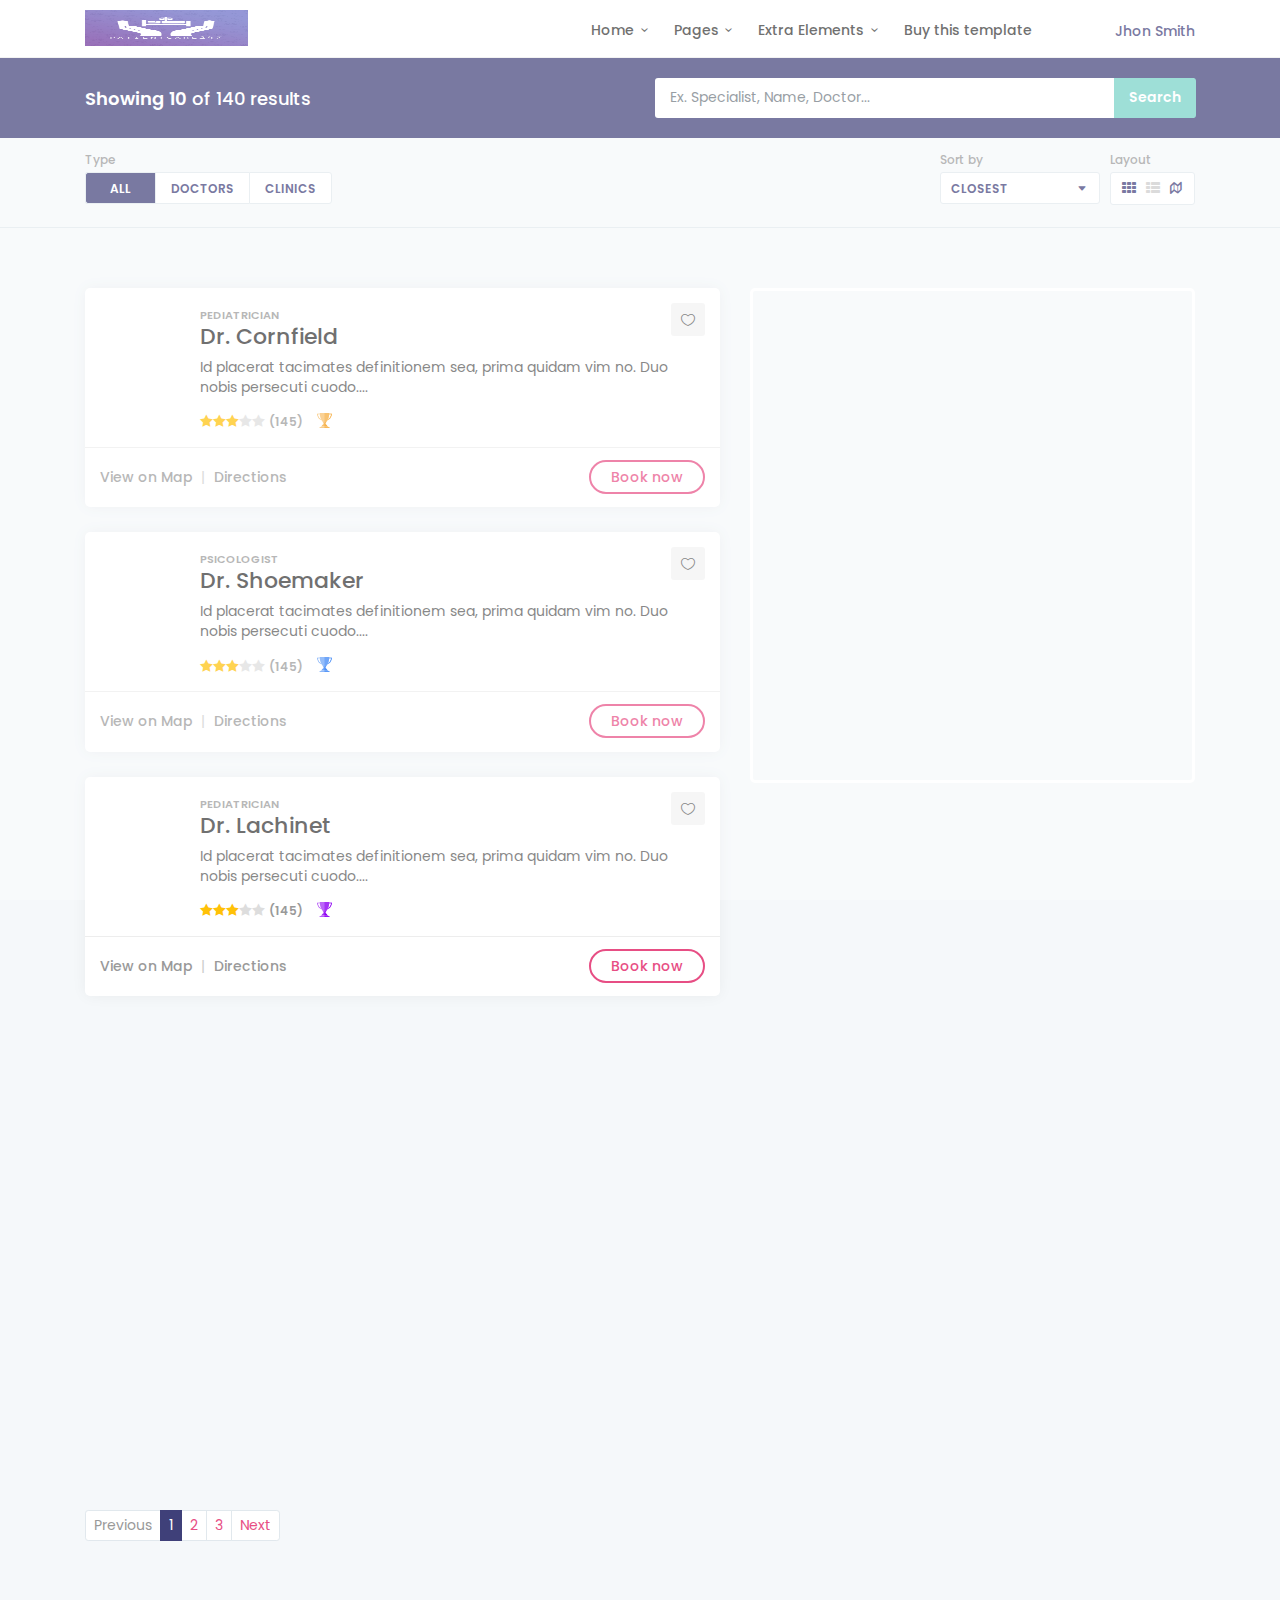
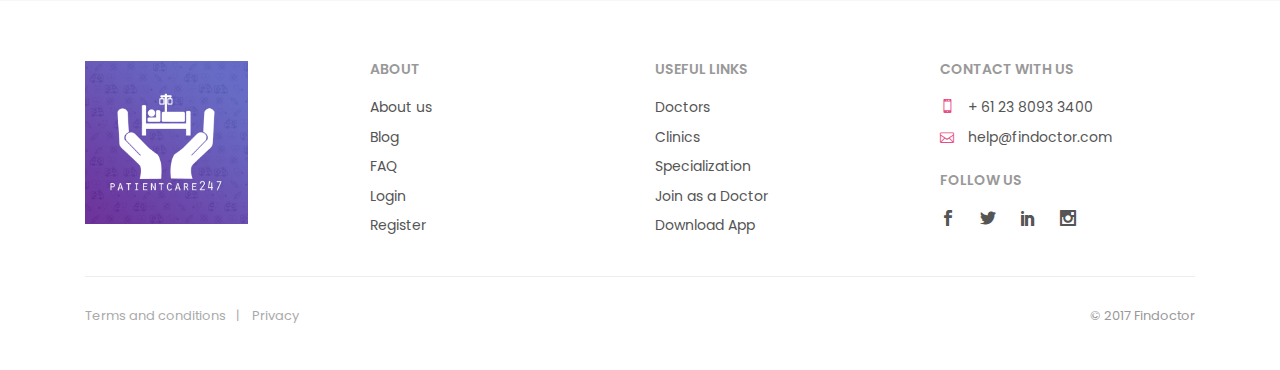
==== list.html @ a107e6d6 "init" ====
<!DOCTYPE html>
<html lang="en">

<head>
	<meta charset="utf-8">
	<meta http-equiv="X-UA-Compatible" content="IE=edge">
	<meta name="viewport" content="width=device-width, initial-scale=1, shrink-to-fit=no">
	<meta name="description" content="Find easily a doctor and book online an appointment">
	<meta name="author" content="Ansonika">
	<title>FINDOCTOR - Find easily a doctor and book online an appointment</title>

	<!-- Favicons-->
	<link rel="shortcut icon" href="img/favicon.ico" type="image/x-icon">
	<link rel="apple-touch-icon" type="image/x-icon" href="img/apple-touch-icon-57x57-precomposed.png">
	<link rel="apple-touch-icon" type="image/x-icon" sizes="72x72" href="img/apple-touch-icon-72x72-precomposed.png">
	<link rel="apple-touch-icon" type="image/x-icon" sizes="114x114" href="img/apple-touch-icon-114x114-precomposed.png">
	<link rel="apple-touch-icon" type="image/x-icon" sizes="144x144" href="img/apple-touch-icon-144x144-precomposed.png">

	<!-- BASE CSS -->
	<link href="css/bootstrap.min.css" rel="stylesheet">
	<link href="css/style.css" rel="stylesheet">
	<link href="css/menu.css" rel="stylesheet">
	<link href="css/vendors.css" rel="stylesheet">
	<link href="css/icon_fonts/css/all_icons_min.css" rel="stylesheet">
   
    <!-- SPECIFIC CSS -->
    <link href="css/date_picker.css" rel="stylesheet">
    
	<!-- YOUR CUSTOM CSS -->
	<link href="css/custom.css" rel="stylesheet">

</head>

<body>

	<div class="layer"></div>
	<!-- Mobile menu overlay mask -->

	<div id="preloader">
		<div data-loader="circle-side"></div>
	</div>
	<!-- End Preload -->
    
	<header class="static">
		<div class="container">
			<div class="row">
				<div class="col-lg-3 col-6">
					<div id="logo">
						<a href="index.html" title="Findoctor"><img src="img/logo.png" data-retina="true" alt="" width="163" height="36"></a>
					</div>
				</div>
				<nav class="col-lg-9 col-6">
					<a class="cmn-toggle-switch cmn-toggle-switch__htx open_close" href="#0"><span>Menu mobile</span></a>
					<ul id="top_access">
						<li id="user">
							<a href="#0">
								<figure><img src="http://via.placeholder.com/150x150.jpg" alt=""></figure>
								Jhon Smith
							</a>
						</li>
					</ul>
					<div class="main-menu">
						<ul>
							<li class="submenu">
								<a href="#0" class="show-submenu">Home<i class="icon-down-open-mini"></i></a>
								<ul>
									<li><a href="index.html">Home Default</a></li>
									<li><a href="index-2.html">Home Version 2</a></li>
									<li><a href="index-3.html">Home Version 3</a></li>
									<li><a href="index-4.html">Home Version 4</a></li>
                                    <li><a href="index-6.html">Revolution Slider</a></li>
									<li><a href="index-5.html">With Cookie Bar (EU law)</a></li>
								</ul>
							</li>
							<li class="submenu">
								<a href="#0" class="show-submenu">Pages<i class="icon-down-open-mini"></i></a>
								<ul>
									<li><a href="list.html">List page</a></li>
									<li><a href="grid-list.html">List grid page</a></li>
									<li><a href="list-map.html">List map page</a></li>
									<li><a href="detail-page.html">Detail page</a></li>
									<li><a href="detail-page-2.html">Detail page 2</a></li>
                                    <li><a href="detail-page-3.html">Detail page 3</a></li>
									<li><a href="blog-1.html">Blog</a></li>
									<li><a href="badges.html">Badges</a></li>
									<li><a href="login.html">Login</a></li>
									<li><a href="login-2.html">Login 2</a></li>
									<li><a href="register-doctor.html">Register Doctor</a></li>
									<li><a href="register.html">Register</a></li>
									<li><a href="contacts.html">Contacts</a></li>
								</ul>
							</li>
							<li class="submenu">
								<a href="#0" class="show-submenu">Extra Elements<i class="icon-down-open-mini"></i></a>
								<ul>
                                	<li><a href="detail-page-working-booking.html">Detail working booking</a></li>
                                    <li><a href="booking-page.html">Booking page</a></li>
                                    <li><a href="confirm.html">Confirm page</a></li>
                                	<li><a href="faq.html">Faq page</a></li>
                                    <li><a href="coming_soon/index.html">Coming soon</a></li>
                                     <li><a href="pricing-tables.html">Responsive pricing tables</a></li>
                                     <li><a href="pricing-tables-2.html">Responsive pricing tables 2</a></li>
                                     <li><a href="register-doctor-working.html">Working doctor register</a></li>
									<li><a href="icon-pack-1.html">Icon pack 1</a></li>
									<li><a href="icon-pack-2.html">Icon pack 2</a></li>
									<li><a href="icon-pack-3.html">Icon pack 3</a></li>
									<li><a href="404.html">404 page</a></li>
								</ul>
							</li>
							<li><a href="#0">Buy this template</a></li>
						</ul>
					</div>
					<!-- /main-menu -->
				</nav>
			</div>
		</div>
		<!-- container -->
	</header>
	<!-- /Header -->
	
	<main>
		<div id="results">
			<div class="container">
				<div class="row">
					<div class="col-md-6">
						<h4><strong>Showing 10</strong> of 140 results</h4>
					</div>
					<div class="col-md-6">
						<div class="search_bar_list">
							<input type="text" class="form-control" placeholder="Ex. Specialist, Name, Doctor...">
							<input type="submit" value="Search">
						</div>
					</div>
				</div>
				<!-- /row -->
			</div>
			<!-- /container -->
		</div>
		<!-- /results -->

		<div class="filters_listing">
			<div class="container">
				<ul class="clearfix">
					<li>
						<h6>Type</h6>
						<div class="switch-field">
							<input type="radio" id="all" name="type_patient" value="all" checked>
							<label for="all">All</label>
							<input type="radio" id="doctors" name="type_patient" value="doctors">
							<label for="doctors">Doctors</label>
							<input type="radio" id="clinics" name="type_patient" value="clinics">
							<label for="clinics">Clinics</label>
						</div>
					</li>
					<li>
						<h6>Layout</h6>
						<div class="layout_view">
							<a href="grid-list.html"><i class="icon-th"></i></a>
							<a href="#0" class="active"><i class="icon-th-list"></i></a>
							<a href="list-map.html"><i class="icon-map-1"></i></a>
						</div>
					</li>
					<li>
						<h6>Sort by</h6>
						<select name="orderby" class="selectbox">
						<option value="Closest">Closest</option>
						<option value="Best rated">Best rated</option>
						<option value="Men">Men</option>
						<option value="Women">Women</option>
						</select>
					</li>
				</ul>
			</div>
			<!-- /container -->
		</div>
		<!-- /filters -->
		
		<div class="container margin_60_35">
			<div class="row">
				<div class="col-lg-7">

					<div class="strip_list wow fadeIn">
						<a href="#0" class="wish_bt"></a>
						<figure>
							<a href="detail-page.html"><img src="http://via.placeholder.com/565x565.jpg" alt=""></a>
						</figure>
						<small>Pediatrician</small>
						<h3>Dr. Cornfield</h3>
						<p>Id placerat tacimates definitionem sea, prima quidam vim no. Duo nobis persecuti cuodo....</p>
						<span class="rating"><i class="icon_star voted"></i><i class="icon_star voted"></i><i class="icon_star voted"></i><i class="icon_star"></i><i class="icon_star"></i> <small>(145)</small></span>
						<a href="badges.html" data-toggle="tooltip" data-placement="top" data-original-title="Badge Level" class="badge_list_1"><img src="img/badges/badge_1.svg" width="15" height="15" alt=""></a>
						<ul>
							<li><a href="#0" onclick="onHtmlClick('Doctors', 0)" class="btn_listing">View on Map</a></li>
							<li><a href="https://www.google.com/maps/dir//Assistance+%E2%80%93+H%C3%B4pitaux+De+Paris,+3+Avenue+Victoria,+75004+Paris,+Francia/@48.8606548,2.3348734,14z/data=!4m15!1m6!3m5!1s0x0:0xa6a9af76b1e2d899!2sAssistance+%E2%80%93+H%C3%B4pitaux+De+Paris!8m2!3d48.8568376!4d2.3504305!4m7!1m0!1m5!1m1!1s0x47e67031f8c20147:0xa6a9af76b1e2d899!2m2!1d2.3504327!2d48.8568361" target="_blank">Directions</a></li>
							<li><a href="detail-page.html">Book now</a></li>
						</ul>
					</div>
					<!-- /strip_list -->

					<div class="strip_list wow fadeIn">
						<a href="#0" class="wish_bt"></a>
						<figure>
							<a href="detail-page.html"><img src="http://via.placeholder.com/565x565.jpg" alt=""></a>
						</figure>
						<small>Psicologist</small>
						<h3>Dr. Shoemaker</h3>
						<p>Id placerat tacimates definitionem sea, prima quidam vim no. Duo nobis persecuti cuodo....</p>
						<span class="rating"><i class="icon_star voted"></i><i class="icon_star voted"></i><i class="icon_star voted"></i><i class="icon_star"></i><i class="icon_star"></i> <small>(145)</small></span>
						<a href="badges.html" data-toggle="tooltip" data-placement="top" data-original-title="Badge Level" class="badge_list_1"><img src="img/badges/badge_2.svg" width="15" height="15" alt=""></a>
						<ul>
							<li><a href="#0" onclick="onHtmlClick('Doctors', 1)" class="btn_listing">View on Map</a></li>
							<li><a href="https://www.google.com/maps/dir//Assistance+%E2%80%93+H%C3%B4pitaux+De+Paris,+3+Avenue+Victoria,+75004+Paris,+Francia/@48.8606548,2.3348734,14z/data=!4m15!1m6!3m5!1s0x0:0xa6a9af76b1e2d899!2sAssistance+%E2%80%93+H%C3%B4pitaux+De+Paris!8m2!3d48.8568376!4d2.3504305!4m7!1m0!1m5!1m1!1s0x47e67031f8c20147:0xa6a9af76b1e2d899!2m2!1d2.3504327!2d48.8568361" target="_blank">Directions</a></li>
							<li><a href="detail-page.html">Book now</a></li>
						</ul>
					</div>
					<!-- /strip_list -->

					<div class="strip_list wow fadeIn">
						<a href="#0" class="wish_bt"></a>
						<figure>
							<a href="detail-page.html"><img src="http://via.placeholder.com/565x565.jpg" alt=""></a>
						</figure>
						<small>Pediatrician</small>
						<h3>Dr. Lachinet</h3>
						<p>Id placerat tacimates definitionem sea, prima quidam vim no. Duo nobis persecuti cuodo....</p>
						<span class="rating"><i class="icon_star voted"></i><i class="icon_star voted"></i><i class="icon_star voted"></i><i class="icon_star"></i><i class="icon_star"></i> <small>(145)</small></span>
						<a href="badges.html" data-toggle="tooltip" data-placement="top" data-original-title="Badge Level" class="badge_list_1"><img src="img/badges/badge_3.svg" width="15" height="15" alt=""></a>
						<ul>
							<li><a href="#0" onclick="onHtmlClick('Doctors', 2)" class="btn_listing">View on Map</a></li>
							<li><a href="https://www.google.com/maps/dir//Assistance+%E2%80%93+H%C3%B4pitaux+De+Paris,+3+Avenue+Victoria,+75004+Paris,+Francia/@48.8606548,2.3348734,14z/data=!4m15!1m6!3m5!1s0x0:0xa6a9af76b1e2d899!2sAssistance+%E2%80%93+H%C3%B4pitaux+De+Paris!8m2!3d48.8568376!4d2.3504305!4m7!1m0!1m5!1m1!1s0x47e67031f8c20147:0xa6a9af76b1e2d899!2m2!1d2.3504327!2d48.8568361" target="_blank">Directions</a></li>
							<li><a href="detail-page.html">Book now</a></li>
						</ul>
					</div>
					<!-- /strip_list -->

					<div class="strip_list wow fadeIn">
						<a href="#0" class="wish_bt"></a>
						<figure>
							<a href="detail-page.html"><img src="http://via.placeholder.com/565x565.jpg" alt=""></a>
						</figure>
						<small>Pediatrician</small>
						<h3>Dr. Rainwater</h3>
						<p>Id placerat tacimates definitionem sea, prima quidam vim no. Duo nobis persecuti cuodo....</p>
						<span class="rating"><i class="icon_star voted"></i><i class="icon_star voted"></i><i class="icon_star voted"></i><i class="icon_star"></i><i class="icon_star"></i> <small>(145)</small></span>
						<a href="badges.html" data-toggle="tooltip" data-placement="top" data-original-title="Badge Level" class="badge_list_1"><img src="img/badges/badge_4.svg" width="15" height="15" alt=""></a>
						<ul>
							<li><a href="#0" onclick="onHtmlClick('Doctors', 1)" class="btn_listing">View on Map</a></li>
							<li><a href="https://www.google.com/maps/dir//Assistance+%E2%80%93+H%C3%B4pitaux+De+Paris,+3+Avenue+Victoria,+75004+Paris,+Francia/@48.8606548,2.3348734,14z/data=!4m15!1m6!3m5!1s0x0:0xa6a9af76b1e2d899!2sAssistance+%E2%80%93+H%C3%B4pitaux+De+Paris!8m2!3d48.8568376!4d2.3504305!4m7!1m0!1m5!1m1!1s0x47e67031f8c20147:0xa6a9af76b1e2d899!2m2!1d2.3504327!2d48.8568361" target="_blank">Directions</a></li>
							<li><a href="detail-page.html">Book now</a></li>
						</ul>
					</div>
					<!-- /strip_list -->

					<div class="strip_list wow fadeIn">
						<a href="#0" class="wish_bt"></a>
						<figure>
							<a href="detail-page.html"><img src="http://via.placeholder.com/565x565.jpg" alt=""></a>
						</figure>
						<small>Psicologist</small>
						<h3>Dr. Manzone</h3>
						<p>Id placerat tacimates definitionem sea, prima quidam vim no. Duo nobis persecuti cuodo....</p>
						<span class="rating"><i class="icon_star voted"></i><i class="icon_star voted"></i><i class="icon_star voted"></i><i class="icon_star"></i><i class="icon_star"></i> <small>(145)</small></span>
						<a href="badges.html" data-toggle="tooltip" data-placement="top" data-original-title="Badge Level" class="badge_list_1"><img src="img/badges/badge_4.svg" width="15" height="15" alt=""></a>
						<ul>
							<li><a href="#0" onclick="onHtmlClick('Doctors', 1)" class="btn_listing">View on Map</a></li>
							<li><a href="https://www.google.com/maps/dir//Assistance+%E2%80%93+H%C3%B4pitaux+De+Paris,+3+Avenue+Victoria,+75004+Paris,+Francia/@48.8606548,2.3348734,14z/data=!4m15!1m6!3m5!1s0x0:0xa6a9af76b1e2d899!2sAssistance+%E2%80%93+H%C3%B4pitaux+De+Paris!8m2!3d48.8568376!4d2.3504305!4m7!1m0!1m5!1m1!1s0x47e67031f8c20147:0xa6a9af76b1e2d899!2m2!1d2.3504327!2d48.8568361" target="_blank">Directions</a></li>
							<li><a href="detail-page.html">Book now</a></li>
						</ul>
					</div>
					<!-- /strip_list -->
					
					<nav aria-label="" class="add_top_20">
						<ul class="pagination pagination-sm">
							<li class="page-item disabled">
								<a class="page-link" href="#" tabindex="-1">Previous</a>
							</li>
							<li class="page-item active"><a class="page-link" href="#">1</a></li>
							<li class="page-item"><a class="page-link" href="#">2</a></li>
							<li class="page-item"><a class="page-link" href="#">3</a></li>
							<li class="page-item">
								<a class="page-link" href="#">Next</a>
							</li>
						</ul>
					</nav>
					<!-- /pagination -->
				</div>
				<!-- /col -->
				
				<aside class="col-lg-5" id="sidebar">
					<div id="map_listing" class="normal_list">
					</div>
				</aside>
				<!-- /aside -->
				
			</div>
			<!-- /row -->
		</div>
		<!-- /container -->
	</main>
	<!-- /main -->
	
	<footer>
		<div class="container margin_60_35">
			<div class="row">
				<div class="col-lg-3 col-md-12">
					<p>
						<a href="index.html" title="Findoctor">
							<img src="img/logo.png" data-retina="true" alt="" width="163" height="36" class="img-fluid">
						</a>
					</p>
				</div>
				<div class="col-lg-3 col-md-4">
					<h5>About</h5>
					<ul class="links">
						<li><a href="#0">About us</a></li>
						<li><a href="blog.html">Blog</a></li>
						<li><a href="#0">FAQ</a></li>
						<li><a href="login.html">Login</a></li>
						<li><a href="register.html">Register</a></li>
					</ul>
				</div>
				<div class="col-lg-3 col-md-4">
					<h5>Useful links</h5>
					<ul class="links">
						<li><a href="#0">Doctors</a></li>
						<li><a href="#0">Clinics</a></li>
						<li><a href="#0">Specialization</a></li>
						<li><a href="#0">Join as a Doctor</a></li>
						<li><a href="#0">Download App</a></li>
					</ul>
				</div>
				<div class="col-lg-3 col-md-4">
					<h5>Contact with Us</h5>
					<ul class="contacts">
						<li><a href="tel://61280932400"><i class="icon_mobile"></i> + 61 23 8093 3400</a></li>
						<li><a href="mailto:info@findoctor.com"><i class="icon_mail_alt"></i> help@findoctor.com</a></li>
					</ul>
					<div class="follow_us">
						<h5>Follow us</h5>
						<ul>
							<li><a href="#0"><i class="social_facebook"></i></a></li>
							<li><a href="#0"><i class="social_twitter"></i></a></li>
							<li><a href="#0"><i class="social_linkedin"></i></a></li>
							<li><a href="#0"><i class="social_instagram"></i></a></li>
						</ul>
					</div>
				</div>
			</div>
			<!--/row-->
			<hr>
			<div class="row">
				<div class="col-md-8">
					<ul id="additional_links">
						<li><a href="#0">Terms and conditions</a></li>
						<li><a href="#0">Privacy</a></li>
					</ul>
				</div>
				<div class="col-md-4">
					<div id="copy">© 2017 Findoctor</div>
				</div>
			</div>
		</div>
	</footer>
	<!--/footer-->

	<div id="toTop"></div>
	<!-- Back to top button -->

	<!-- COMMON SCRIPTS -->
	<script src="js/jquery-2.2.4.min.js"></script>
	<script src="js/common_scripts.min.js"></script>
	<script src="js/functions.js"></script>
	
	<!-- SPECIFIC SCRIPTS -->
	<script src="http://maps.googleapis.com/maps/api/js"></script>
    <script src="js/map_listing.js"></script>
    <script src="js/infobox.js"></script>


</body>
</html>
---- css/style.css ----
@import url("https://fonts.googleapis.com/css?family=Poppins:300,400,400i,500,500i,600,600i,700,700i,800");
/*
Theme Name: Findoctor
Theme URI: http://www.ansonika.com/findoctor/
Author: Ansonika
Author URI: http://themeforest.net/user/Ansonika/

[Table of contents] 

1. SITE STRUCTURE and TYPOGRAPHY
- 1.1 Typography
- 1.2 Buttons
- 1.3 Structure

2. CONTENT
- 2.1 Home
- 2.2 Listing
- 2.3 Map listing
- 2.4 Detail page
- 2.5 Login/register
- 2.6 404 page
- 2.7 Contact page
- 2.8 Booking page/confirm

3. COMMON
- 3.1 Misc
- 3.2 List
- 3.3 Spacing
- 3.4 Scroll top button
- 3.5 Community badges
- 3.6 Pagination
- 3.7 Cookie bar
- 3.8 Date dropper/time dropper
- 3.9 Faq section


/*============================================================================================*/
/* 1.  SITE STRUCTURE and TYPOGRAPHY */
/*============================================================================================*/
/*Google web font family*/
/*-------- Preloader --------*/
#preloader {
  position: fixed;
  top: 0;
  left: 0;
  right: 0;
  width: 100%;
  height: 100%;
  bottom: 0;
  background-color: #fff;
  z-index: 999999;
}

[data-loader="circle-side"] {
  position: absolute;
  width: 50px;
  height: 50px;
  top: 50%;
  left: 50%;
  margin-left: -25px;
  margin-top: -25px;
  -webkit-animation: circle infinite .95s linear;
  -moz-animation: circle infinite .95s linear;
  -o-animation: circle infinite .95s linear;
  animation: circle infinite .95s linear;
  border: 2px solid #3f4079;
  border-top-color: rgba(0, 0, 0, 0.2);
  border-right-color: rgba(0, 0, 0, 0.2);
  border-bottom-color: rgba(0, 0, 0, 0.2);
  -webkit-border-radius: 100%;
  -moz-border-radius: 100%;
  -ms-border-radius: 100%;
  border-radius: 100%;
}

@-webkit-keyframes circle {
  0% {
    -webkit-transform: rotate(0);
    -moz-transform: rotate(0);
    -ms-transform: rotate(0);
    -o-transform: rotate(0);
    transform: rotate(0);
  }

  100% {
    -webkit-transform: rotate(360deg);
    -moz-transform: rotate(360deg);
    -ms-transform: rotate(360deg);
    -o-transform: rotate(360deg);
    transform: rotate(360deg);
  }
}

@-moz-keyframes circle {
  0% {
    -webkit-transform: rotate(0);
    -moz-transform: rotate(0);
    -ms-transform: rotate(0);
    -o-transform: rotate(0);
    transform: rotate(0);
  }

  100% {
    -webkit-transform: rotate(360deg);
    -moz-transform: rotate(360deg);
    -ms-transform: rotate(360deg);
    -o-transform: rotate(360deg);
    transform: rotate(360deg);
  }
}

@-o-keyframes circle {
  0% {
    -webkit-transform: rotate(0);
    -moz-transform: rotate(0);
    -ms-transform: rotate(0);
    -o-transform: rotate(0);
    transform: rotate(0);
  }

  100% {
    -webkit-transform: rotate(360deg);
    -moz-transform: rotate(360deg);
    -ms-transform: rotate(360deg);
    -o-transform: rotate(360deg);
    transform: rotate(360deg);
  }
}

@keyframes circle {
  0% {
    -webkit-transform: rotate(0);
    -moz-transform: rotate(0);
    -ms-transform: rotate(0);
    -o-transform: rotate(0);
    transform: rotate(0);
  }

  100% {
    -webkit-transform: rotate(360deg);
    -moz-transform: rotate(360deg);
    -ms-transform: rotate(360deg);
    -o-transform: rotate(360deg);
    transform: rotate(360deg);
  }
}

.body_freeze {
  overflow: hidden !important;
}

/*-------- 1.1 Typography --------*/
/* rem reference
10px = 0.625rem
12px = 0.75rem
14px = 0.875rem
16px = 1rem (base)
18px = 1.125rem
20px = 1.25rem
24px = 1.5rem
30px = 1.875rem
32px = 2rem
36px= 2.571428571rem
42px= 3rem
48px= 3.428571429rem
64px= 4.57142857rem
72px= 5.142857143rem
*/
html * {
  -webkit-font-smoothing: antialiased;
  -moz-osx-font-smoothing: grayscale;
}

body {
  background: #fff;
  font-size: 14px;
  font-size: 0.875rem;
  line-height: 1.4;
  font-family: "Poppins", Helvetica, sans-serif;
  color: #555555;
}

main {
  background: #f5f8fa;
  position: relative;
  z-index: 1;
}

h1,
h2,
h3,
h4,
h5,
h6 {
  color: #333333;
}

p {
  margin-bottom: 30px;
}

hr {
  margin: 15px 0 30px 0;
  border-color: #ededed;
}

hr.double {
  margin: 15px 0 30px 0;
  border-color: #ededed;
  border-width: 2px;
}

ul,
ol {
  list-style: none;
  margin: 0 0 25px 0;
  padding: 0;
}

p {
  margin-bottom: 25px;
}

p.lead {
  font-weight: 300;
  font-size: 20px;
  font-size: 1.25rem;
}

strong {
  font-weight: 600;
}

.main_title {
  text-align: center;
  margin-bottom: 45px;
}
@media (max-width: 767px) {
  .main_title {
    /* For less than 767px */
    margin-bottom: 15px;
  }
}
.main_title h2 {
  font-weight: 300;
  letter-spacing: -1px;
  font-size: 36px;
  margin: 0;
  text-transform: uppercase;
}
@media (max-width: 767px) {
  .main_title h2 {
    /* For less than 767px */
    font-size: 32px;
    font-size: 2rem;
  }
}
@media (max-width: 575px) {
  .main_title h2 {
    /* For less than 575px */
    font-size: 24px;
    font-size: 1.5rem;
  }
}
@media (max-width: 767px) {
  .main_title h1 {
    /* For less than 767px */
    font-size: 32px;
    font-size: 2rem;
  }
}
.main_title p {
  font-weight: 300;
  font-size: 20px;
  color: #777;
  padding: 0 10%;
}
@media (max-width: 767px) {
  .main_title p {
    /* For less than 767px */
    font-size: 18px;
    font-size: 1.125rem;
    padding: 0;
  }
}
@media (max-width: 575px) {
  .main_title p {
    /* For less than 575px */
    font-size: 16px;
    font-size: 1rem;
  }
}

.main_title_2 {
  text-align: center;
  margin-bottom: 30px;
}
.main_title_2 h3 {
  font-weight: 300;
  font-size: 28px;
  font-size: 1.75rem;
  margin: 0;
  text-transform: uppercase;
}
.main_title_2 p {
  font-weight: 300;
  font-size: 20px;
  font-size: 1.25rem;
  color: #777;
}

.main_title_3 {
  background-color: #3f4079;
  background-color: #3f4079;
  -webkit-border-radius: 5px;
  -moz-border-radius: 5px;
  -ms-border-radius: 5px;
  border-radius: 5px;
  text-align: center;
  padding: 10px;
  position: relative;
  margin-bottom: 60px;
}
@media (max-width: 991px) {
  .main_title_3 {
    /* For less than 991px */
    margin-bottom: 30px;
  }
}
.main_title_3 h3 {
  font-size: 16px;
  font-size: 1rem;
  text-transform: uppercase;
  margin: 5px 0 0 0;
  position: relative;
  color: #fff;
}
.main_title_3 h3 strong {
  background-color: #e74e84;
  color: #fff;
  text-align: center;
  -webkit-border-radius: 50%;
  -moz-border-radius: 50%;
  -ms-border-radius: 50%;
  border-radius: 50%;
  line-height: 24px;
  display: inline-block;
  width: 24px;
  height: 24px;
  font-size: 14px;
  font-size: 0.875rem;
  margin-right: 10px;
  position: relative;
  top: -2px;
}
.main_title_3 h3:before, .main_title_3 h3:after {
  content: "";
  position: absolute;
  width: 20px;
  height: 54px;
  bottom: -42px;
  display: block;
  z-index: 9;
}
@media (max-width: 991px) {
  .main_title_3 h3:before, .main_title_3 h3:after {
    /* For less than 991px */
    display: none;
  }
}
.main_title_3 h3:before {
  left: 25%;
  background: url(../img/arrow_left.png) no-repeat 0 0;
}
.main_title_3 h3:after {
  right: 25%;
  background: url(../img/arrow_right.png) no-repeat 0 0;
}

.main_title_4 {
  background-color: #3f4079;
  background-color: #3f4079;
  -webkit-border-radius: 5px;
  -moz-border-radius: 5px;
  -ms-border-radius: 5px;
  border-radius: 5px;
  padding: 10px;
  box-sizing: border-box;
  position: relative;
  margin-bottom: 30px;
}
@media (max-width: 991px) {
  .main_title_4 {
    /* For less than 991px */
    margin-bottom: 30px;
  }
}
.main_title_4 h3 {
  font-size: 16px;
  font-size: 1rem;
  text-transform: uppercase;
  margin: 0;
  color: #fff;
}
.main_title_4 h3 i {
  position: relative;
  top: 1px;
  margin-right: 5px;
}

/*-------- 1.2 Buttons --------*/
/*General links color*/
a {
  color: #e74e84;
  text-decoration: none;
  -moz-transition: all 0.5s ease-in-out;
  -o-transition: all 0.5s ease-in-out;
  -webkit-transition: all 0.5s ease-in-out;
  -ms-transition: all 0.5s ease-in-out;
  transition: all 0.5s ease-in-out;
  outline: none;
}
a:hover, a:focus {
  color: #333;
  text-decoration: none;
  outline: none;
}

a.btn_1,
.btn_1 {
  border: none;
  color: #fff;
  background: #e74e84;
  cursor: pointer;
  padding: 7px 20px;
  display: inline-block;
  outline: none;
  font-size: 14px;
  font-size: 0.875rem;
  -moz-transition: all 0.3s ease-in-out;
  -o-transition: all 0.3s ease-in-out;
  -webkit-transition: all 0.3s ease-in-out;
  -ms-transition: all 0.3s ease-in-out;
  transition: all 0.3s ease-in-out;
  -webkit-border-radius: 25px;
  -moz-border-radius: 25px;
  -ms-border-radius: 25px;
  border-radius: 25px;
  font-weight: 500;
}
a.btn_1.medium,
.btn_1.medium {
  padding: 12px 45px;
  font-size: 16px;
  font-size: 1rem;
}
a.btn_1.full-width,
.btn_1.full-width {
  display: block;
  text-align: center;
  padding: 12px 45px;
  font-size: 16px;
  font-size: 1rem;
  width: 100%;
}
a.btn_1:hover,
.btn_1:hover {
  background: #74d1c6;
}
a.btn_1.outline,
.btn_1.outline {
  background: transparent;
  border: 2px solid #e74e84;
  color: #e74e84;
}
a.btn_1.outline:hover,
.btn_1.outline:hover {
  background: #e74e84;
  color: #fff;
}

/*-------- 1.3 Structure --------*/
/* Header */
header {
  background-color: #fff;
  min-height: 55px;
  padding: 10px 0;
  border-bottom: 1px solid transparent;
}
header.header_sticky {
  width: 100%;
  z-index: 999;
  position: relative;
  -moz-transition: all 0.3s ease-in-out;
  -o-transition: all 0.3s ease-in-out;
  -webkit-transition: all 0.3s ease-in-out;
  -ms-transition: all 0.3s ease-in-out;
  transition: all 0.3s ease-in-out;
}
header.header_sticky.sticky {
  border-bottom: 1px solid #ededed;
  position: fixed;
  left: 0;
  top: 0;
  z-index: 999;
}
header.header_map {
  width: 100%;
  border-bottom: 1px solid #ededed;
  position: fixed;
  left: 0;
  top: 0;
  z-index: 999;
}
header.static {
  position: static;
  border-bottom: 1px solid #ededed;
  z-index: 999;
  position: relative;
}

ul#top_access {
  float: right;
  position: relative;
  top: 3px;
  margin: -1px 0 0 0;
}
@media (max-width: 991px) {
  ul#top_access {
    /* For less than 991px */
    right: 45px;
    top: 2px;
  }
}
ul#top_access li {
  display: inline-block;
  position: relative;
  padding: 0;
  margin-left: 15px;
}
ul#top_access li i {
  font-size: 34px;
  font-size: 2.125rem;
}
ul#top_access li a {
  color: #3f4079;
}
ul#top_access li a:hover {
  color: #333;
}
ul#top_access li#user {
  position: relative;
  padding: 10px 0 0 60px;
  font-weight: 500;
}
ul#top_access li#user figure {
  position: absolute;
  left: 15px;
  top: 0;
  width: 35px;
  height: 35px;
  overflow: hidden;
  -webkit-border-radius: 50%;
  -moz-border-radius: 50%;
  -ms-border-radius: 50%;
  border-radius: 50%;
}
ul#top_access li#user figure img {
  width: auto;
  height: 35px;
}
@media (max-width: 991px) {
  ul#top_access li#user figure {
    /* For less than 991px */
    text-indent: 0;
  }
}
@media (max-width: 991px) {
  ul#top_access li#user {
    /* For less than 991px */
    text-indent: -9999px;
    padding: 0;
    margin: 2px 10px 0 0;
  }
}

/* logo home with h1 */
#logo_home h1 {
  margin: 0;
  padding: 0;
  line-height: 1;
}
#logo_home h1 a {
  width: 163px;
  height: 36px;
  display: block;
  /* background: url(../img/logo.jpg) no-repeat 0 0; */
  background-size: 163px 36px;
  text-indent: -9999px;
}

@media only screen and (min--moz-device-pixel-ratio: 2), only screen and (-o-min-device-pixel-ratio: 2 / 1), only screen and (-webkit-min-device-pixel-ratio: 2), only screen and (min-device-pixel-ratio: 2) {
  #logo_home h1 a {
    /* background-image: url(../img/logo.jpg); */
    background-size: 163px 36px;
  }
}
/* Footer */
footer {
  background-color: #fff;
  color: #555;
}
footer h5 {
  font-size: 14px;
  font-size: 0.875rem;
  font-weight: 600;
  text-transform: uppercase;
  color: #999;
  margin-bottom: 20px;
}
@media (max-width: 767px) {
  footer h5 {
    /* For less than 767px */
    margin-bottom: 10px;
  }
}
@media (max-width: 767px) {
  footer ul {
    /* For less than 767px */
    margin-bottom: 35px;
  }
}
footer ul li {
  margin-bottom: 10px;
}
footer ul li a {
  -moz-transition: all 0.3s ease-in-out;
  -o-transition: all 0.3s ease-in-out;
  -webkit-transition: all 0.3s ease-in-out;
  -ms-transition: all 0.3s ease-in-out;
  transition: all 0.3s ease-in-out;
  display: inline-block;
  position: relative;
  color: #555555;
}
footer ul li a:hover {
  color: #e74e84;
}
footer ul li a i {
  margin-right: 10px;
  color: #fff;
}
footer ul.links li a:hover {
  -webkit-transform: translate(5px, 0);
  -moz-transform: translate(5px, 0);
  -ms-transform: translate(5px, 0);
  -o-transform: translate(5px, 0);
  transform: translate(5px, 0);
}
footer ul.links li a:hover:after {
  opacity: 1;
}
footer ul.links li a:after {
  font-family: 'ElegantIcons';
  content: "\24";
  position: absolute;
  margin-left: 5px;
  top: 1px;
  opacity: 0;
  -moz-transition: all 0.5s ease-in-out;
  -o-transition: all 0.5s ease-in-out;
  -webkit-transition: all 0.5s ease-in-out;
  -ms-transition: all 0.5s ease-in-out;
  transition: all 0.5s ease-in-out;
}
footer ul.contacts li a i {
  margin-right: 10px;
  color: #e74e84;
}
footer #copy {
  text-align: right;
  font-size: 13px;
  font-size: 0.8125rem;
  color: #999;
}
@media (max-width: 767px) {
  footer #copy {
    /* For less than 767px */
    text-align: left;
    margin-bottom: 25px;
  }
}

.follow_us ul {
  margin: 0;
}
.follow_us ul li {
  display: inline-block;
  margin-right: 10px;
  font-size: 16px;
  font-size: 1rem;
}
.follow_us ul li a i {
  color: #555;
}
.follow_us ul li a i:hover {
  color: #e74e84;
}

/* Addtional links / Footer */
ul#additional_links {
  margin: 0;
  font-size: 13px;
  font-size: 0.8125rem;
  color: #999;
}
ul#additional_links li {
  display: inline-block;
  margin-right: 15px;
}
ul#additional_links li:first-child {
  margin-right: 20px;
}
ul#additional_links li:last-child:after {
  content: "";
}
ul#additional_links li a {
  opacity: 0.5;
  -moz-transition: all 0.3s ease-in-out;
  -o-transition: all 0.3s ease-in-out;
  -webkit-transition: all 0.3s ease-in-out;
  -ms-transition: all 0.3s ease-in-out;
  transition: all 0.3s ease-in-out;
}
ul#additional_links li a:hover {
  opacity: 1;
}
ul#additional_links li:after {
  content: "|";
  font-weight: 300;
  position: relative;
  left: 10px;
}

/* Wow on scroll event */
.wow {
  visibility: hidden;
}

/*============================================================================================*/
/* 2.  CONTENT */
/*============================================================================================*/
/*-------- 2.1 Home--------*/
.hero_home {
  height: 500px;
  width: 100%;
  display: table;
}
@media (max-width: 767px) {
  .hero_home {
    /* For less than 767px */
    height: 450px;
  }
}
.hero_home.version_1 {
  background: #3f4079 url(../img/hero_home_bg_1.svg) no-repeat center bottom;
  -webkit-background-size: cover;
  -moz-background-size: cover;
  -o-background-size: cover;
  background-size: cover;
}
@media (max-width: 767px) {
  .hero_home.version_1 {
    /* For less than 767px */
    height: 450px;
  }
}
.hero_home.version_1 .content {
  background-color: #363768;
  background-color: rgba(63, 64, 121, 0);
}
.hero_home.version_2 {
  background: none;
  position: relative;
  overflow: hidden;
  height: 500px;
  display: block;
}
.hero_home.version_2:before {
  background: #3f4079 url(http://via.placeholder.com/1600x1067.jpg) no-repeat center center fixed;
  -webkit-background-size: cover;
  -moz-background-size: cover;
  -o-background-size: cover;
  background-size: cover;
  animation: pop-in 3s 0.3s cubic-bezier(0, 0.5, 0, 1) forwards;
  content: "";
  opacity: 0;
  position: absolute;
  top: 0;
  right: 0;
  bottom: 0;
  left: 0;
  z-index: -1;
}
@media (max-width: 767px) {
  .hero_home.version_2 {
    /* For less than 767px */
    height: 450px;
  }
}
.hero_home.version_2 .content {
  background-color: #3e3f77;
  background-color: rgba(63, 64, 121, 0.9);
  padding: 0;
  display: flex;
  flex-direction: column;
  justify-content: center;
  height: 100%;
}
@media (max-width: 991px) {
  .hero_home.version_2 .content {
    /* For less than 991px */
    padding: 0 10%;
  }
}
@media (max-width: 767px) {
  .hero_home.version_2 .content {
    /* For less than 767px */
    padding: 0 15px;
  }
}
.hero_home.version_3 {
  background: #3f4079 url(../img/hero_home_bg_1.svg) no-repeat center bottom;
  -webkit-background-size: cover;
  -moz-background-size: cover;
  -o-background-size: cover;
  background-size: cover;
}
@media (max-width: 767px) {
  .hero_home.version_3 {
    /* For less than 767px */
    height: 450px;
  }
}
.hero_home.version_3 .content {
  background-color: #363768;
  background-color: rgba(63, 64, 121, 0);
  padding: 0 25%;
}
@media (max-width: 991px) {
  .hero_home.version_3 .content {
    /* For less than 991px */
    padding: 0 10%;
  }
}
@media (max-width: 767px) {
  .hero_home.version_3 .content {
    /* For less than 767px */
    padding: 0 15px;
  }
}
.hero_home.version_3 .content p {
  margin: 0 0 45px 0;
}
.hero_home .content {
  display: table-cell;
  padding: 0;
  vertical-align: middle;
  text-align: center;
  font-size: 21px;
  font-size: 1.3125rem;
  color: #fff;
  text-shadow: 1px 1px 2px rgba(0, 0, 0, 0.25);
  background-color: #3e3f77;
  background-color: rgba(63, 64, 121, 0.9);
}
@media (max-width: 991px) {
  .hero_home .content {
    /* For less than 991px */
    padding: 0 30px;
  }
}
@media (max-width: 767px) {
  .hero_home .content {
    /* For less than 767px */
    font-size: 16px;
    font-size: 1rem;
    padding: 0 15px;
  }
}
.hero_home .content h3 {
  margin: 0 0 0 0;
  font-size: 60px;
  font-size: 3.75rem;
  font-weight: 700;
  text-transform: uppercase;
  color: #fff;
}
@media (max-width: 767px) {
  .hero_home .content h3 {
    /* For less than 767px */
    font-size: 42px;
    font-size: 2.625rem;
  }
}
@media (max-width: 575px) {
  .hero_home .content h3 {
    /* For less than 575px */
    font-size: 32px;
    font-size: 2rem;
  }
}

/* Animations hero */
@keyframes pop-in {
  0% {
    opacity: 0;
  }

  100% {
    opacity: 1;
    -webkit-transform: scale(1.2);
    -moz-transform: scale(1.2);
    -ms-transform: scale(1.2);
    -o-transform: scale(1.2);
    transform: scale(1.2);
  }
}

/* Delay */
.hero_home .content h3.animated, #hero_video .content h3.animated {
  animation-delay: 1s;
  -webkit-animation-delay: 1s;
  -moz-animation-delay: 1s;
  animation-duration: 0.4s;
  -webkit-animation-duration: 0.4s;
  -moz-animation-duration: 0.4s;
}
.hero_home .content p.animated, #hero_video .content p.animated {
  animation-delay: 1.3s;
  -webkit-animation-delay: 1.3s;
  -moz-animation-delay: 1.3s;
  animation-duration: 0.4s;
  -webkit-animation-duration: 0.4s;
  -moz-animation-duration: 0.4s;
}
.hero_home .content form.animated, #hero_video .content form.animated {
  animation-delay: 1.5s;
  -webkit-animation-delay: 1.5s;
  -moz-animation-delay: 1.5s;
  animation-duration: 0.3s;
  -webkit-animation-duration: 0.3s;
  -moz-animation-duration: 0.3s;
}
.hero_home .content .btn_1.animated, #hero_video .content .btn_1.animated {
  animation-delay: 2s;
  -webkit-animation-delay: 2s;
  -moz-animation-delay: 2s;
  animation-duration: 1s;
  -webkit-animation-duration: 1s;
  -moz-animation-duration: 1s;
}

#custom-search-input {
  margin: 0;
  top: 0;
  padding: 0;
  width: 650px;
  margin: auto;
  position: relative;
}
@media (max-width: 991px) {
  #custom-search-input {
    /* For less than 991px */
    width: auto;
  }
}
#custom-search-input .search-query {
  width: 100%;
  height: 50px;
  padding-left: 20px;
  border: 0;
  -webkit-border-radius: 3px;
  -moz-border-radius: 3px;
  -ms-border-radius: 3px;
  border-radius: 3px;
  -webkit-box-shadow: 0px 0px 50px 0px rgba(0, 0, 0, 0.35);
  -moz-box-shadow: 0px 0px 50px 0px rgba(0, 0, 0, 0.35);
  box-shadow: 0px 0px 50px 0px rgba(0, 0, 0, 0.35);
  font-weight: 500;
  font-size: 16px;
  font-size: 1rem;
  color: #333;
}
#custom-search-input .search-query:focus {
  outline: none;
}
@media (max-width: 575px) {
  #custom-search-input .search-query {
    /* For less than 575px */
    padding-left: 15px;
  }
}
#custom-search-input ul {
  text-align: center;
  margin-top: 25px;
}
#custom-search-input ul li {
  display: inline-block;
  margin-right: 5px;
  font-size: 13px;
  font-size: 0.8125rem;
  font-weight: 600;
}
#custom-search-input ul li input[type="radio"] {
  display: none;
}
#custom-search-input ul li input[type="radio"]:checked + label, #custom-search-input ul li input[type="radio"]:checked + label:hover {
  background-color: #74d1c6;
  color: #fff;
}
#custom-search-input ul li input[type="radio"]:hover + label {
  background-color: #e74e84;
  color: #fff;
}
#custom-search-input ul li label {
  display: inline-block;
  -moz-transition: all 0.3s ease-in-out;
  -o-transition: all 0.3s ease-in-out;
  -webkit-transition: all 0.3s ease-in-out;
  -ms-transition: all 0.3s ease-in-out;
  transition: all 0.3s ease-in-out;
  background-color: black;
  background-color: rgba(0, 0, 0, 0.3);
  -webkit-border-radius: 3px;
  -moz-border-radius: 3px;
  -ms-border-radius: 3px;
  border-radius: 3px;
  padding: 8px 10px 6px 10px;
  line-height: 1;
  text-shadow: none;
  min-width: 80px;
  text-align: center;
  cursor: pointer;
}
#custom-search-input ul li:last-child {
  margin-right: 0;
}
#custom-search-input input[type='submit'] {
  position: absolute;
  -moz-transition: all 0.3s ease-in-out;
  -o-transition: all 0.3s ease-in-out;
  -webkit-transition: all 0.3s ease-in-out;
  -ms-transition: all 0.3s ease-in-out;
  transition: all 0.3s ease-in-out;
  right: 0;
  color: #fff;
  font-weight: 600;
  font-size: 16px;
  font-size: 1rem;
  top: 0;
  border: 0;
  padding: 0 25px;
  height: 50px;
  cursor: pointer;
  outline: none;
  -webkit-border-radius: 0 3px 3px 0;
  -moz-border-radius: 0 3px 3px 0;
  -ms-border-radius: 0 3px 3px 0;
  border-radius: 0 3px 3px 0;
  background-color: #74d1c6;
}
#custom-search-input input[type='submit']:hover {
  background-color: #e74e84;
}
@media (max-width: 575px) {
  #custom-search-input input[type='submit'] {
    /* For less than 575px */
    text-indent: -999px;
    background: #74d1c6 url(../img/search.svg) no-repeat center center;
  }
}

.box_feat {
  background-color: #fff;
  padding: 165px 45px 20px 45px;
  text-align: center;
  position: relative;
  -webkit-border-radius: 5px;
  -moz-border-radius: 5px;
  -ms-border-radius: 5px;
  border-radius: 5px;
  -webkit-box-shadow: 0px 0px 30px 0px rgba(0, 0, 0, 0.1);
  -moz-box-shadow: 0px 0px 30px 0px rgba(0, 0, 0, 0.1);
  box-shadow: 0px 0px 30px 0px rgba(0, 0, 0, 0.1);
  margin-bottom: 25px;
}
.box_feat h3 {
  text-transform: uppercase;
  font-size: 21px;
  font-size: 1.3125rem;
  margin-top: 25px;
  color: #e74e84;
}
.box_feat#icon_1 {
  background: white url(../img/icon-home-1.svg) no-repeat center 45px;
}
.box_feat#icon_2 {
  background: white url(../img/icon-home-2.svg) no-repeat center 45px;
}
.box_feat#icon_3 {
  background: white url(../img/icon-home-3.svg) no-repeat center 45px;
}
.box_feat span {
  position: absolute;
  top: 50%;
  right: -48px;
  margin: -42px 0 0 0;
  width: 70px;
  height: 70px;
  -webkit-border-radius: 50%;
  -moz-border-radius: 50%;
  -ms-border-radius: 50%;
  border-radius: 50%;
  border: 2px solid #ededed;
  background: white url(../img/arrow-gray-1.svg) no-repeat center center;
  display: block;
  z-index: 9;
}
@media (max-width: 991px) {
  .box_feat span {
    /* For less than 991px */
    top: 100%;
    left: 50%;
    margin: -20px 0 0 -35px;
    -webkit-transform: rotate(90deg);
    -moz-transform: rotate(90deg);
    -ms-transform: rotate(90deg);
    -o-transform: rotate(90deg);
    transform: rotate(90deg);
  }
}

.list_title {
  background-color: #3f4079;
  color: #fff;
  margin-bottom: 5px;
  -webkit-border-radius: 3px;
  -moz-border-radius: 3px;
  -ms-border-radius: 3px;
  border-radius: 3px;
  padding: 30px 0;
  text-align: center;
}
.list_title i {
  font-size: 42px;
  font-size: 2.625rem;
  margin-bottom: 15px;
  display: inline-block;
}
@media (max-width: 575px) {
  .list_title i {
    /* For less than 575px */
    display: none;
  }
}
.list_title h3 {
  font-size: 18px;
  font-size: 1.125rem;
  margin: 0;
  color: #74d1c6;
  text-transform: uppercase;
}
@media (max-width: 575px) {
  .list_title {
    /* For less than 575px */
    text-align: left;
    padding: 15px;
  }
}

.list_home ul {
  text-align: left;
}
.list_home ul li a {
  background-color: #fff;
  padding: 10px;
  display: block;
  margin-bottom: 5px;
  -webkit-border-radius: 3px;
  -moz-border-radius: 3px;
  -ms-border-radius: 3px;
  border-radius: 3px;
  position: relative;
  font-weight: 500;
  color: #555555;
}
.list_home ul li a strong {
  background-color: #f8f8f8;
  color: #999;
  font-size: 14px;
  font-size: 0.875rem;
  line-height: 1;
  padding: 6px;
  display: inline-block;
  margin-right: 10px;
  -webkit-border-radius: 3px;
  -moz-border-radius: 3px;
  -ms-border-radius: 3px;
  border-radius: 3px;
}
.list_home ul li a:after {
  font-family: 'ElegantIcons';
  content: "\24";
  right: 15px;
  top: 15px;
  position: absolute;
  color: #e74e84;
}
.list_home ul li a:hover {
  background-color: #e74e84;
  -webkit-transform: scale(1.05);
  -moz-transform: scale(1.05);
  -ms-transform: scale(1.05);
  -o-transform: scale(1.05);
  transform: scale(1.05);
  color: #fff;
}
.list_home ul li a:hover:after {
  color: #fff;
}

/*Carousel home page*/
#reccomended {
  margin-top: 40px;
}
@media (max-width: 767px) {
  #reccomended {
    /* For less than 767px */
    margin: 0 0 15px 0;
  }
}
#reccomended .item .title {
  position: absolute;
  bottom: 0;
  left: 0;
  text-align: center;
  width: 100%;
  z-index: 9;
}
#reccomended .item .title h4 {
  background-color: #3f4079;
  background-color: #3f4079;
  display: inline-block;
  -webkit-border-radius: 3px 3px 0 0;
  -moz-border-radius: 3px 3px 0 0;
  -ms-border-radius: 3px 3px 0 0;
  border-radius: 3px 3px 0 0;
  color: #fff;
  padding: 10px 15px;
  margin: 0;
  font-size: 16px;
  font-size: 1rem;
  opacity: 0;
}
#reccomended .item .title h4 em {
  display: block;
  font-size: 13px;
  font-size: 13px;
  font-size: 0.8125rem;
  font-weight: 300;
  margin-top: 3px;
}
#reccomended .item a {
  position: relative;
  display: block;
}
#reccomended .item a .views {
  position: absolute;
  right: 15px;
  top: 15px;
  background-color: #3f4079;
  background-color: #3f4079;
  color: #fff;
  box-sizing: border-box;
  padding: 3px 6px 4px 5px;
  line-height: 1;
  -webkit-border-radius: 3px;
  -moz-border-radius: 3px;
  -ms-border-radius: 3px;
  border-radius: 3px;
  font-weight: 600;
  font-size: 12px;
  font-size: 0.75rem;
  opacity: 0;
}
#reccomended .item a .views i {
  font-size: 16px;
  font-size: 1rem;
  font-weight: normal;
  margin-right: 3px;
  position: relative;
  top: 1px;
}

#reccomended .owl-item {
  opacity: 0.5;
  transform: scale(0.85);
  -webkit-backface-visibility: hidden;
  -moz-backface-visibility: hidden;
  -ms-backface-visibility: hidden;
  -o-backface-visibility: hidden;
  backface-visibility: hidden;
  -webkit-transform: translateZ(0) scale(0.85, 0.85);
  transition: all 0.3s ease-in-out 0s;
  -webkit-border-radius: 5px;
  -moz-border-radius: 5px;
  -ms-border-radius: 5px;
  border-radius: 5px;
  overflow: hidden;
}

#reccomended .owl-item.active.center {
  opacity: 1;
  -webkit-backface-visibility: hidden;
  -moz-backface-visibility: hidden;
  -ms-backface-visibility: hidden;
  -o-backface-visibility: hidden;
  backface-visibility: hidden;
  -webkit-transform: translateZ(0) scale(1, 1);
  transform: scale(1);
}

#reccomended .owl-item.active.center .item .title h4,
#reccomended .owl-item.active.center .item .views {
  opacity: 1;
}

.owl-theme .owl-dots {
  margin-top: 25px !important;
}

.owl-theme .owl-dots .owl-dot.active span,
.owl-theme .owl-dots .owl-dot:hover span {
  background: #e74e84 !important;
}

a.box_cat_home {
  background-color: #fff;
  display: block;
  padding: 25px 15px;
  -webkit-border-radius: 5px;
  -moz-border-radius: 5px;
  -ms-border-radius: 5px;
  border-radius: 5px;
  text-align: center;
  margin-bottom: 25px;
  position: relative;
  -moz-transition: all 0.3s ease-in-out;
  -o-transition: all 0.3s ease-in-out;
  -webkit-transition: all 0.3s ease-in-out;
  -ms-transition: all 0.3s ease-in-out;
  transition: all 0.3s ease-in-out;
  -webkit-box-shadow: 0px 0px 15px 0px rgba(0, 0, 0, 0.05);
  -moz-box-shadow: 0px 0px 15px 0px rgba(0, 0, 0, 0.05);
  box-shadow: 0px 0px 15px 0px rgba(0, 0, 0, 0.05);
  color: #999;
}
a.box_cat_home i {
  position: absolute;
  right: 10px;
  top: 10px;
  font-size: 18px;
  font-size: 1.125rem;
  color: #e74e84;
  opacity: 0;
  -moz-transition: all 0.6s ease-in-out;
  -o-transition: all 0.6s ease-in-out;
  -webkit-transition: all 0.6s ease-in-out;
  -ms-transition: all 0.6s ease-in-out;
  transition: all 0.6s ease-in-out;
}
a.box_cat_home h3 {
  font-size: 18px;
  font-size: 1.125rem;
  margin-top: 10px;
}
a.box_cat_home:hover {
  -webkit-box-shadow: 0px 0px 20px 0px rgba(0, 0, 0, 0.15);
  -moz-box-shadow: 0px 0px 20px 0px rgba(0, 0, 0, 0.15);
  box-shadow: 0px 0px 20px 0px rgba(0, 0, 0, 0.15);
  -webkit-transform: translateY(-5px);
  -moz-transform: translateY(-5px);
  -ms-transform: translateY(-5px);
  -o-transform: translateY(-5px);
  transform: translateY(-5px);
}
a.box_cat_home:hover i {
  opacity: 1;
}
a.box_cat_home ul {
  margin: 20px -15px -25px -15px;
  padding: 10px;
  border-top: 1px solid #ededed;
}
a.box_cat_home ul li {
  display: inline-block;
}
a.box_cat_home ul li:first-child {
  float: left;
}
a.box_cat_home ul li:last-child {
  float: right;
}
a.box_cat_home ul li strong {
  margin-right: 5px;
  font-weight: 600;
}

#app_section {
  background: #3f4079 url(../img/hero_bg_1.svg) repeat fixed;
  padding: 90px 0 60px 0;
  color: #fff;
}
@media (max-width: 991px) {
  #app_section {
    /* For less than 991px */
    padding: 60px 0 35px 0;
  }
}
#app_section .app_buttons {
  position: relative;
}
#app_section .app_buttons svg {
  width: 70px;
  height: 70px;
  position: absolute;
  left: -65px;
  top: -55px;
}
@media (max-width: 767px) {
  #app_section .app_buttons svg {
    /* For less than 767px */
    display: none;
  }
}
#app_section .app_buttons svg .draw-arrow {
  stroke-width: 4;
  stroke: #fff02a;
  fill: none;
  animation-fill-mode: forwards;
  -webkit-animation-fill-mode: forwards;
  -moz-animation-fill-mode: forwards;
  animation-iteration-count: once;
  -webkit-animation-iteration-count: once;
  -moz-animation-iteration-count: once;
  animation-timing-function: linear;
  -webkit-animation-timing-function: linear;
  -moz-animation-timing-function: linear;
  stroke-dasharray: 400;
  stroke-dashoffset: 400;
  animation-duration: 2s;
  -webkit-animation-duration: 2s;
  -moz-animation-duration: 2s;
}
#app_section .app_buttons svg .draw-arrow.tail-1 {
  animation-delay: 0.5s;
  -webkit-animation-delay: 0.5s;
  -moz-animation-delay: 0.5s;
}
#app_section .app_buttons svg .draw-arrow.tail-2 {
  animation-delay: 0.5s;
  -webkit-animation-delay: 0.5s;
  -moz-animation-delay: 0.5s;
}
#app_section small {
  text-transform: uppercase;
  font-weight: 600;
  font-size: 13px;
  font-size: 0.8125rem;
  opacity: 0.6;
}
#app_section h3 {
  color: #fff;
  font-size: 32px;
  font-size: 2rem;
}
#app_section h3 strong {
  color: #fff02a;
}
#app_section p {
  margin-bottom: 60px;
}
@media (max-width: 575px) {
  #app_section p {
    /* For less than 575px */
    font-size: 18px;
    font-size: 1.125rem;
    margin-bottom: 30px;
  }
}

.animated .draw-arrow {
  animation-name: draw;
  -webkit-animation-name: draw;
  -moz-animation-name: draw;
}

@-webkit-keyframes draw {
  to {
    stroke-dashoffset: 0;
  }
}

@-moz-keyframes draw {
  to {
    stroke-dashoffset: 0;
  }
}

@keyframes draw {
  to {
    stroke-dashoffset: 0;
  }
}

/* Home video background*/
.header-video {
  position: relative;
  overflow: hidden;
  background: #000;
}
@media (max-width: 991px) {
  .header-video {
    /* For less than 991px */
    height: 450px !important;
  }
}

#hero_video {
  position: relative;
  background-size: cover;
  color: #fff;
  width: 100%;
  display: table;
  height: 100%;
  z-index: 99;
}
#hero_video .content {
  display: table-cell;
  vertical-align: middle;
  text-align: center;
  padding: 0 10%;
}
@media (max-width: 767px) {
  #hero_video .content {
    /* For less than 767px */
    padding: 0 15px;
  }
}
#hero_video .content h3 {
  color: #fff;
  font-size: 3.8rem;
  margin: 0;
  text-transform: uppercase;
  font-weight: 800;
}
@media (max-width: 767px) {
  #hero_video .content h3 {
    /* For less than 767px */
    font-size: 1.4rem;
  }
}
@media (max-width: 575px) {
  #hero_video .content h3 {
    /* For less than 575px */
    font-size: 1.8rem;
  }
}
#hero_video .content p {
  font-weight: 300;
  font-size: 1.5rem;
}
#hero_video .content p strong {
  font-weight: 600;
}
@media (max-width: 767px) {
  #hero_video .content p {
    /* For less than 767px */
    padding: 0;
    font-size: 1rem;
  }
}
@media (max-width: 575px) {
  #hero_video .content p {
    /* For less than 575px */
    font-size: 1.2rem;
  }
}

video {
  position: absolute;
  width: 100%;
  top: 0;
  bottom: 0;
  left: 0;
  right: 0;
  opacity: 0.4;
}

iframe {
  height: 100%;
  width: 100%;
}

.teaser-video {
  width: 100%;
  height: auto;
}

.header-video--media {
  width: 100%;
  height: auto;
}

@media (max-width: 1024px) {
  #hero_video {
    background: #3f4079 url(../img/hero_bg_1.svg) repeat fixed;
  }

  .header-video {
    background: none;
  }
}
/*-------- 2.2 Listing --------*/
#results {
  padding: 20px 0;
  color: #fff;
  background: #3f4079;
}
@media (max-width: 767px) {
  #results {
    /* For less than 767px */
    padding: 10px 0;
  }
}
#results.is_stuck {
  z-index: 99;
}
#results h4 {
  color: #fff;
  margin: 10px 0 0 0;
  font-size: 18px;
  font-size: 1.125rem;
}
@media (max-width: 767px) {
  #results h4 {
    /* For less than 767px */
    display: none;
  }
}

.search_bar_wrapper {
  background-color: #3f4079;
  padding: 15px;
  margin: 0 -15px 0 -15px;
}

.search_bar_list {
  position: relative;
}
.search_bar_list input[type='text'] {
  border: 0;
  height: 40px;
  -webkit-border-radius: 3px;
  -moz-border-radius: 3px;
  -ms-border-radius: 3px;
  border-radius: 3px;
  padding-left: 15px;
}
.search_bar_list input[type='submit'] {
  position: absolute;
  right: -1px;
  color: #fff;
  font-weight: 600;
  top: 0;
  border: 0;
  padding: 0 15px;
  height: 40px;
  cursor: pointer;
  -webkit-border-radius: 0 3px 3px 0;
  -moz-border-radius: 0 3px 3px 0;
  -ms-border-radius: 0 3px 3px 0;
  border-radius: 0 3px 3px 0;
  background-color: #74d1c6;
  -moz-transition: all 0.3s ease-in-out;
  -o-transition: all 0.3s ease-in-out;
  -webkit-transition: all 0.3s ease-in-out;
  -ms-transition: all 0.3s ease-in-out;
  transition: all 0.3s ease-in-out;
}
.search_bar_list input[type='submit']:hover {
  background-color: #e74e84;
}

.box_list {
  background-color: #fff;
  display: block;
  position: relative;
  margin-bottom: 30px;
  -webkit-border-radius: 5px;
  -moz-border-radius: 5px;
  -ms-border-radius: 5px;
  border-radius: 5px;
  -webkit-box-shadow: 0px 0px 30px 0px rgba(0, 0, 0, 0.1);
  -moz-box-shadow: 0px 0px 30px 0px rgba(0, 0, 0, 0.1);
  box-shadow: 0px 0px 30px 0px rgba(0, 0, 0, 0.1);
}
@media (max-width: 991px) {
  .box_list {
    /* For less than 991px */
    min-height: inherit;
  }
}
.box_list figure {
  margin-bottom: 0;
  overflow: hidden;
  position: relative;
  -webkit-border-radius: 5px 5px 0 0;
  -moz-border-radius: 5px 5px 0 0;
  -ms-border-radius: 5px 5px 0 0;
  border-radius: 5px 5px 0 0;
  -webkit-backface-visibility: hidden;
  -moz-backface-visibility: hidden;
  -ms-backface-visibility: hidden;
  -o-backface-visibility: hidden;
  backface-visibility: hidden;
  height: 260px;
}
@media (max-width: 767px) {
  .box_list figure {
    /* For less than 767px */
    height: 280px;
  }
}
.box_list figure .preview {
  position: absolute;
  top: 50%;
  left: 0;
  margin-top: -12px;
  -webkit-transform: translateY(10px);
  -moz-transform: translateY(10px);
  -ms-transform: translateY(10px);
  -o-transform: translateY(10px);
  transform: translateY(10px);
  text-align: center;
  opacity: 0;
  visibility: hidden;
  width: 100%;
  -webkit-transition: all 0.6s;
  transition: all 0.6s;
  z-index: 2;
}
.box_list figure .preview span {
  background-color: #fcfcfc;
  background-color: rgba(255, 255, 255, 0.8);
  -webkit-border-radius: 20px;
  -moz-border-radius: 20px;
  -ms-border-radius: 20px;
  border-radius: 20px;
  display: inline-block;
  color: #222;
  font-size: 0.75rem;
  padding: 5px 15px;
}
.box_list figure:hover .preview {
  opacity: 1;
  visibility: visible;
  -webkit-transform: translateY(0);
  -moz-transform: translateY(0);
  -ms-transform: translateY(0);
  -o-transform: translateY(0);
  transform: translateY(0);
}
.box_list figure a img {
  -webkit-transform: scale(1);
  -moz-transform: scale(1);
  -ms-transform: scale(1);
  -o-transform: scale(1);
  transform: scale(1);
  -moz-transition: all 0.3s ease-in-out;
  -o-transition: all 0.3s ease-in-out;
  -webkit-transition: all 0.3s ease-in-out;
  -ms-transition: all 0.3s ease-in-out;
  transition: all 0.3s ease-in-out;
}
.box_list figure a:hover img {
  -webkit-transform: scale(1.1);
  -moz-transform: scale(1.1);
  -ms-transform: scale(1.1);
  -o-transform: scale(1.1);
  transform: scale(1.1);
}
.box_list .wrapper {
  padding: 25px;
}
.box_list .wrapper h3 {
  font-size: 1.25rem;
  margin-top: 0;
}
@media (max-width: 767px) {
  .box_list .wrapper p {
    /* For less than 767px */
    font-size: 13px;
    font-size: 0.8125rem;
  }
}
.box_list small {
  text-transform: uppercase;
  color: #999;
  font-weight: 600;
}
.box_list ul {
  width: 100%;
  padding: 20px 15px;
  border-top: 1px solid #ededed;
}
@media (max-width: 991px) {
  .box_list ul {
    /* For less than 991px */
    position: static;
  }
}
.box_list ul li {
  display: inline-block;
  color: #999;
  font-weight: 500;
}
.box_list ul li i {
  margin-right: 5px;
  font-weight: 500;
}
@media (max-width: 767px) {
  .box_list ul li:first-child {
    /* For less than 767px */
    display: none;
  }
}
.box_list ul li:nth-child(2) {
  display: none;
}
@media (max-width: 767px) {
  .box_list ul li:nth-child(2) {
    /* For less than 767px */
    display: inline-block;
  }
}
.box_list ul li a {
  color: #999;
  font-weight: 500;
}
.box_list ul li a:hover {
  color: #e74e84;
}
.box_list ul li:last-child {
  margin-right: 0;
  float: right;
}
.box_list ul li:last-child a {
  background: #fff;
  border: 2px solid #e74e84;
  color: #e74e84;
  padding: 5px 20px;
  font-weight: 500;
  line-height: 1;
  -moz-transition: all 0.3s ease-in-out;
  -o-transition: all 0.3s ease-in-out;
  -webkit-transition: all 0.3s ease-in-out;
  -ms-transition: all 0.3s ease-in-out;
  transition: all 0.3s ease-in-out;
  -webkit-border-radius: 30px;
  -moz-border-radius: 30px;
  -ms-border-radius: 30px;
  border-radius: 30px;
}
.box_list ul li:last-child a:hover {
  background: #e74e84;
  color: #fff;
}
.box_list.home ul li:first-child, .box_list.home ul li:nth-child(2), .box_list.home ul li:last-child {
  display: inline-block;
}

a.wish_bt {
  position: absolute;
  right: 15px;
  top: 15px;
  z-index: 2;
  background-color: black;
  background-color: rgba(0, 0, 0, 0.6);
  padding: 9px 10px;
  display: inline-block;
  color: #fff;
  line-height: 1;
  -webkit-border-radius: 3px;
  -moz-border-radius: 3px;
  -ms-border-radius: 3px;
  border-radius: 3px;
  -moz-transition: all 0.5s ease;
  -o-transition: all 0.5s ease;
  -webkit-transition: all 0.5s ease;
  -ms-transition: all 0.5s ease;
  transition: all 0.5s ease;
}
a.wish_bt:after {
  font-family: 'ElegantIcons';
  content: "\e030";
}
a.wish_bt:hover:after {
  content: "\e089";
  color: #e74e84;
}

.strip_list {
  margin-bottom: 25px;
  background-color: #fff;
  padding: 20px 15px 15px 115px;
  -webkit-border-radius: 5px;
  -moz-border-radius: 5px;
  -ms-border-radius: 5px;
  border-radius: 5px;
  position: relative;
  -webkit-box-shadow: 0px 0px 15px 0px rgba(0, 0, 0, 0.05);
  -moz-box-shadow: 0px 0px 15px 0px rgba(0, 0, 0, 0.05);
  box-shadow: 0px 0px 15px 0px rgba(0, 0, 0, 0.05);
}
.strip_list a.wish_bt {
  background-color: black;
  background-color: rgba(0, 0, 0, 0.05);
  -webkit-border-radius: 3px;
  -moz-border-radius: 3px;
  -ms-border-radius: 3px;
  border-radius: 3px;
  color: #555;
}
.strip_list a.wish_bt:hover:after {
  color: #e74e84;
}
@media (max-width: 767px) {
  .strip_list {
    /* For less than 767px */
    padding: 20px 15px 15px 90px;
  }
}
.strip_list figure {
  width: 80px;
  height: 80px;
  position: absolute;
  overflow: hidden;
  -webkit-border-radius: 50%;
  -moz-border-radius: 50%;
  -ms-border-radius: 50%;
  border-radius: 50%;
  left: 15px;
  top: 15px;
}
.strip_list figure img {
  width: auto;
  height: 80px;
  position: absolute;
  left: 50%;
  top: 50%;
  -webkit-transform: translate(-50%, -50%) scale(1);
  -moz-transform: translate(-50%, -50%) scale(1);
  -ms-transform: translate(-50%, -50%) scale(1);
  -o-transform: translate(-50%, -50%) scale(1);
  transform: translate(-50%, -50%) scale(1);
}
@media (max-width: 767px) {
  .strip_list figure img {
    /* For less than 767px */
    height: 60px;
  }
}
@media (max-width: 767px) {
  .strip_list figure {
    /* For less than 767px */
    width: 60px;
    height: 60px;
  }
}
.strip_list h3 {
  font-size: 22px;
  font-size: 1.375rem;
  margin-top: 0;
  display: inline-block;
  margin-right: 10px;
}
.strip_list p {
  margin-bottom: 15px;
}
@media (max-width: 767px) {
  .strip_list p {
    /* For less than 767px */
    font-size: 13px;
    font-size: 0.8125rem;
  }
}
.strip_list small {
  color: #999;
  display: block;
  font-weight: 600;
  text-transform: uppercase;
}
.strip_list ul {
  border-top: 1px solid #ededed;
  margin: 15px -15px -15px -115px;
  padding: 20px 15px;
}
@media (max-width: 767px) {
  .strip_list ul {
    /* For less than 767px */
    margin: 15px -15px -15px -90px;
  }
}
.strip_list ul li {
  display: inline-block;
  margin-right: 5px;
  font-weight: 500;
}
.strip_list ul li a {
  color: #999;
  cursor: pointer;
}
.strip_list ul li a:hover {
  color: #e74e84;
}
.strip_list ul li:first-child:after {
  content: '|';
  font-weight: 400;
  margin-left: 8px;
  color: #ccc;
}
.strip_list ul li:last-child {
  float: right;
  margin-right: 0;
}
.strip_list ul li:last-child a {
  border: 2px solid #e74e84;
  color: #e74e84;
  cursor: pointer;
  padding: 5px 20px;
  -moz-transition: all 0.3s ease-in-out;
  -o-transition: all 0.3s ease-in-out;
  -webkit-transition: all 0.3s ease-in-out;
  -ms-transition: all 0.3s ease-in-out;
  transition: all 0.3s ease-in-out;
  -webkit-border-radius: 30px;
  -moz-border-radius: 30px;
  -ms-border-radius: 30px;
  border-radius: 30px;
}
.strip_list ul li:last-child a:hover {
  background-color: #e74e84;
  color: white !important;
}
@media (max-width: 991px) {
  .strip_list ul li:first-child {
    /* For less than 991px */
    display: none;
  }
}

.rating i {
  color: #ddd;
  font-size: 13px;
  font-size: 0.8125rem;
}
.rating i.voted {
  color: #FFC107;
}
.rating small {
  margin-bottom: 0;
  display: inline-block;
  font-size: 12px;
  font-size: 0.75rem;
}
.rating small a {
  color: #999;
  text-decoration: underline;
}

/*-------- 2.3 Map listing --------*/
.infoBox {
  padding-right: 50px !important;
}
.infoBox > img {
  position: absolute !important;
  right: 60px !important;
  top: 10px !important;
  z-index: 9999999;
}

.marker_info {
  width: 200px;
  padding: 20px 15px 15px 15px;
  height: 250px;
  text-align: center;
  -webkit-border-radius: 3px;
  -moz-border-radius: 3px;
  -ms-border-radius: 3px;
  border-radius: 3px;
  background-color: #fefefe;
  background-color: rgba(255, 255, 255, 0.9);
  position: relative;
  z-index: 99999;
  font-family: "Poppins", Helvetica, sans-serif;
}
.marker_info figure {
  width: 60px;
  height: 60px;
  overflow: hidden;
  margin: auto;
  margin-bottom: 10px;
  position: relative;
  -webkit-border-radius: 50px;
  -moz-border-radius: 50px;
  -ms-border-radius: 50px;
  border-radius: 50px;
}
.marker_info figure img {
  width: auto;
  height: 80px;
  position: absolute;
  left: 50%;
  top: 50%;
  -webkit-transform: translate(-50%, -50%);
  -moz-transform: translate(-50%, -50%);
  -ms-transform: translate(-50%, -50%);
  -o-transform: translate(-50%, -50%);
  transform: translate(-50%, -50%);
}
.marker_info h3 {
  font-size: 16px;
  font-size: 1rem;
  margin: 0 0 10px 0;
}
.marker_info h3 a {
  color: #e74e84;
}
.marker_info h3 a:hover {
  color: #333;
}
.marker_info small {
  font-size: 10px;
  font-size: 0.625rem;
  text-transform: uppercase;
  color: #999;
  font-weight: 600;
}
.marker_info span {
  display: block;
  padding: 0;
  font-size: 12px;
  font-size: 0.75rem;
  margin-bottom: 10px;
}
.marker_info:after {
  right: 100%;
  top: 50%;
  border: solid transparent;
  content: " ";
  height: 0;
  width: 0;
  position: absolute;
  pointer-events: none;
  border-color: rgba(0, 0, 0, 0);
  border-right-color: rgba(255, 255, 255, 0.9);
  border-width: 10px;
  margin-top: -10px;
}

.btn_infobox_get_directions:before,
.btn_infobox_phone:before {
  font-family: 'ElegantIcons';
  font-size: 14px;
  font-size: 0.875rem;
  cursor: pointer;
  position: relative;
  left: 0;
  top: 2px;
  color: #e74e84;
  margin-right: 8px;
}

.btn_infobox_get_directions {
  border: none;
  display: block;
  font-weight: 500;
  color: #555;
  background: none;
  cursor: pointer;
  outline: none;
  font-size: 12px;
  font-size: 0.75rem;
}
.btn_infobox_get_directions:before {
  content: "\e081";
}

.btn_infobox_phone {
  border: none;
  display: block;
  font-weight: 500;
  color: #555;
  background: none;
  cursor: pointer;
  font-size: 12px;
  font-size: 0.75rem;
  outline: none;
}
.btn_infobox_phone:before {
  content: "\e090";
}

.full-height {
  height: 100%;
}
@media (max-width: 991px) {
  .full-height {
    /* For less than 991px */
    height: auto;
  }
}

.row-height {
  height: 100%;
  min-height: 100%;
}
@media (max-width: 991px) {
  .row-height {
    /* For less than 991px */
    height: auto;
  }
}

.map-right {
  height: 100%;
  min-height: 100%;
  padding: 0px;
}
@media (max-width: 991px) {
  .map-right {
    /* For less than 991px */
    height: 400px;
  }
}

#map_listing {
  height: 100%;
  width: 100%;
}
#map_listing.normal_list {
  height: 495px;
  width: auto;
  border: 3px solid #fff;
  -webkit-border-radius: 5px;
  -moz-border-radius: 5px;
  -ms-border-radius: 5px;
  border-radius: 5px;
  margin-bottom: 25px;
}

.content-left {
  height: 100%;
  min-height: 100%;
  overflow-y: scroll;
  padding-top: 55px;
  background-color: #f5f8fa;
}

.search_bar {
  margin-bottom: 15px;
  position: relative;
}
.search_bar input[type='submit'] {
  position: absolute;
  right: 8px;
  top: 2px;
  text-indent: -9999px;
  border: 0;
  width: 35px;
  height: 35px;
  background: url(../img/search.svg) no-repeat center right;
  cursor: pointer;
}

.filters_listing {
  border-bottom: 1px solid #e1e8ed;
  padding: 15px 0;
}
.filters_listing.map_listing {
  border-bottom: none;
}
.filters_listing ul {
  margin: 0;
}
.filters_listing ul li {
  margin-right: 10px;
}
.filters_listing ul li h6 {
  font-size: 12px;
  font-size: 0.75rem;
  color: #999;
  margin-bottom: 5px;
}
@media (max-width: 767px) {
  .filters_listing ul li h6 {
    /* For less than 767px */
    display: none;
  }
}
.filters_listing ul li:first-child {
  float: left;
}
.filters_listing ul li:nth-child(2) {
  float: right;
  margin-right: 0;
}
@media (max-width: 767px) {
  .filters_listing ul li:nth-child(2) {
    /* For less than 767px */
    float: left;
  }
}
.filters_listing ul li:nth-child(3) {
  float: right;
}
@media (max-width: 767px) {
  .filters_listing ul li:nth-child(3) {
    /* For less than 767px */
    float: left;
    clear: both;
  }
}

.layout_view {
  background-color: #fff;
  border: 1px solid #e1e8ed;
  -webkit-border-radius: 3px;
  -moz-border-radius: 3px;
  -ms-border-radius: 3px;
  border-radius: 3px;
  padding: 6px 8px 5px 8px;
  margin-bottom: 5px;
}
.layout_view a {
  color: #3f4079;
}
.layout_view a.active {
  color: #ccc;
  cursor: default;
}
.layout_view a:hover {
  color: #e74e84;
}

.switch-field {
  overflow: hidden;
}
.switch-field input {
  position: absolute !important;
  clip: rect(0, 0, 0, 0);
  height: 1px;
  width: 1px;
  border: 0;
  overflow: hidden;
}
.switch-field input:checked + label {
  background-color: #3f4079;
  -webkit-box-shadow: none;
  -moz-box-shadow: none;
  box-shadow: none;
  color: #fff;
}
.switch-field label {
  float: left;
  display: inline-block;
  min-width: 70px;
  background-color: #fff;
  color: #3f4079;
  text-transform: uppercase;
  font-weight: 600;
  font-size: 12px;
  font-size: 0.75rem;
  text-align: center;
  text-shadow: none;
  padding: 10px 15px 8px 15px;
  line-height: 1;
  border: 1px solid #e1e8ed;
  border-right: 0;
  -moz-transition: all 0.2s ease-in-out;
  -o-transition: all 0.2s ease-in-out;
  -webkit-transition: all 0.2s ease-in-out;
  -ms-transition: all 0.2s ease-in-out;
  transition: all 0.2s ease-in-out;
}
.switch-field label:first-of-type {
  border-radius: 3px 0 0 3px;
}
.switch-field label:last-of-type {
  border-radius: 0 3px 3px 0;
  border: 1px solid #e1e8ed;
}
.switch-field label:hover {
  cursor: pointer;
  color: #e74e84;
}

.sbHolder {
  background-color: #fff;
  border: 1px solid #e1e8ed;
  height: 32px;
  position: relative;
  -webkit-border-radius: 3px;
  -moz-border-radius: 3px;
  -ms-border-radius: 3px;
  border-radius: 3px;
  min-width: 160px;
}

.sbSelector {
  display: block;
  height: 32px;
  left: 0;
  line-height: 32px;
  outline: none;
  overflow: hidden;
  position: absolute;
  text-indent: 10px;
  top: 0;
  width: 100%;
}

.sbSelector:link,
.sbSelector:visited,
.sbSelector:hover {
  color: #555;
  outline: none;
  text-decoration: none;
  color: #3f4079;
  text-transform: uppercase;
  font-weight: 600;
  font-size: 12px;
  font-size: 0.75rem;
}

.sbToggle {
  position: absolute;
  display: block;
  height: 32px;
  outline: none;
  right: 0;
  top: 0;
  width: 35px;
  text-align: center;
  line-height: 32px;
}
.sbToggle:after {
  font-family: 'ElegantIcons';
  font-size: 14px;
  content: "\43";
  color: #3f4079;
  text-align: center;
}

.sbHolderDisabled {
  background-color: #ededed;
  border: solid 1px #ededed;
}

.sbOptions {
  background-color: #fff;
  border: solid 1px #ededed;
  list-style: none;
  left: -1px;
  right: -1px;
  margin: 0;
  padding: 0;
  position: absolute;
  top: 40px;
  z-index: 10;
  font-size: 12px;
  font-size: 0.75rem;
}

.sbOptions li {
  padding: 0 7px;
  float: none !important;
  border-bottom: solid 1px #ededed;
  -webkit-transition: all 0.5s ease;
  -moz-transition: all 0.5s ease;
  -ms-transition: all 0.5s ease;
  -o-transition: all 0.5s ease;
  transition: all 0.5s ease;
  width: 100%;
}

.sbOptions li:last-child {
  border-bottom: none;
  float: none !important;
  margin: 0;
  padding-left: 10px;
}

.sbOptions li:hover {
  color: #e74e84;
}

.sbOptions a {
  display: block;
  outline: none;
  padding: 7px 0 7px 3px;
  text-transform: capitalize;
}

.sbOptions a:link,
.sbOptions a:visited {
  color: #555;
  text-decoration: none;
}

.sbOptions a:hover,
.sbOptions a:focus,
.sbOptions a.sbFocus {
  color: #e74e84;
}

.sbOptions li.last a {
  border-bottom: none;
}

.sbOptions .sbDisabled {
  border-bottom: dotted 1px #fff;
  color: #999;
  display: block;
  padding: 7px 0 7px 3px;
}

.sbOptions .sbGroup {
  border-bottom: dotted 1px #fff;
  color: #555;
  display: block;
  font-weight: bold;
  padding: 7px 0 7px 3px;
}

.sbOptions .sbSub {
  padding-left: 17px;
}

/*-------- 2.4 Detail page  --------*/
#breadcrumb {
  background-color: #3f4079;
  padding: 25px 0;
  line-height: 1;
  color: #fff;
}
@media (max-width: 767px) {
  #breadcrumb {
    /* For less than 767px */
    padding: 15px 0;
  }
}
#breadcrumb ul {
  margin: 0;
  font-size: 13px;
  font-size: 0.8125rem;
}
#breadcrumb ul li {
  display: inline-block;
  padding-right: 8px;
  margin-right: 3px;
  position: relative;
}
#breadcrumb ul li a {
  color: #fff;
}
#breadcrumb ul li a:hover {
  color: #74d1c6;
}
#breadcrumb ul li:after {
  content: "\e9ee";
  font-family: "fontello";
  position: absolute;
  right: 0;
  top: 0;
}
#breadcrumb ul li:last-child {
  opacity: 0.7;
}
#breadcrumb ul li:last-child:after {
  content: '';
  margin-right: 0;
}

.tabs_styled_2 .nav-tabs .nav-item.show .nav-link,
.tabs_styled_2 .nav-tabs .nav-link.active {
  color: #333333;
  background-color: #fff;
  border-color: #e1e8ed;
  border-bottom: 1px solid transparent;
}
@media (max-width: 767px) {
  .tabs_styled_2 .nav-tabs .nav-item.show .nav-link,
  .tabs_styled_2 .nav-tabs .nav-link.active {
    /* For less than 767px */
    border: 1px solid transparent;
  }
}
.tabs_styled_2 .nav-tabs .nav-link:focus,
.tabs_styled_2 .nav-tabs .nav-link.active:hover {
  border-color: #e1e8ed;
  border-bottom: 1px solid transparent;
}
@media (max-width: 767px) {
  .tabs_styled_2 .nav-tabs .nav-link:focus,
  .tabs_styled_2 .nav-tabs .nav-link.active:hover {
    /* For less than 767px */
    border: 1px solid transparent;
  }
}
.tabs_styled_2 .nav-tabs .nav-link:hover {
  border-color: transparent;
}
@media (max-width: 767px) {
  .tabs_styled_2 .nav-item {
    /* For less than 767px */
    display: block;
    width: 100%;
    margin-bottom: 5px;
    border: 1px solid #e1e8ed;
    -webkit-border-radius: 5px;
    -moz-border-radius: 5px;
    -ms-border-radius: 5px;
    border-radius: 5px;
  }
}
.tabs_styled_2 .nav-tabs .nav-link {
  border-top-left-radius: 3px;
  border-top-right-radius: 3px;
  font-size: 16px;
  font-size: 1rem;
  padding: 0.75rem 1.5rem;
  margin-right: 5px;
}
@media (max-width: 767px) {
  .tabs_styled_2 .nav-tabs .nav-link {
    /* For less than 767px */
    margin-right: 0;
    padding: 0.5rem;
  }
}
.tabs_styled_2 .nav-tabs {
  border-bottom: 1px solid #e1e8ed;
}
.tabs_styled_2 .tab-pane {
  background-color: #fff;
  padding: 30px 30px 20px 30px;
  border: 1px solid #e1e8ed;
  border-top: none;
}
.tabs_styled_2 .tab-pane hr {
  margin: 30px -30px 30px -30px;
  border-color: #ededed;
}

.indent_title_in {
  position: relative;
  padding-left: 60px;
  margin-bottom: 20px;
}
@media (max-width: 767px) {
  .indent_title_in {
    /* For less than 767px */
    padding-left: 0;
  }
}
.indent_title_in i {
  font-size: 40px;
  position: absolute;
  left: 0;
  color: #3f4079;
  top: 0;
}
@media (max-width: 767px) {
  .indent_title_in i {
    /* For less than 767px */
    position: static;
  }
}
.indent_title_in h3 {
  margin-bottom: 0;
  margin-top: 0;
  font-size: 21px;
}
.indent_title_in p {
  color: #999;
  margin: 0;
  padding: 0;
  font-size: 14px;
  font-size: 0.875rem;
}

.wrapper_indent {
  padding-left: 60px;
}
@media (max-width: 767px) {
  .wrapper_indent {
    /* For less than 767px */
    padding-left: 0;
  }
}

ul.list_edu {
  margin-bottom: 0;
  line-height: 1.8;
}
ul.list_edu li:before {
  font-family: fontello;
  content: "\ea3e";
  margin-right: 8px;
  color: #ccc;
}
ul.list_edu li strong {
  font-weight: 500;
}

#review_summary {
  text-align: center;
  background-color: #3f4079;
  color: #fff;
  padding: 20px 10px;
  -webkit-border-radius: 5px;
  -moz-border-radius: 5px;
  -ms-border-radius: 5px;
  border-radius: 5px;
}
@media (max-width: 991px) {
  #review_summary {
    /* For less than 991px */
    margin-bottom: 15px;
  }
}
#review_summary strong {
  font-size: 3rem;
  line-height: 1;
}

.reviews-container .progress {
  margin-bottom: 10px;
}
.reviews-container .progress-bar {
  background-color: #74d1c6;
}
.reviews-container .review-box {
  position: relative;
  margin-bottom: 25px;
  padding-left: 100px;
  min-height: 100px;
}
@media (max-width: 767px) {
  .reviews-container .review-box {
    /* For less than 767px */
    padding-left: 0;
  }
}
.reviews-container .rev-thumb {
  position: absolute;
  left: 0px;
  top: 0px;
  width: 80px;
  height: 80px;
  background: #ffffff;
  -webkit-border-radius: 5px;
  -moz-border-radius: 5px;
  -ms-border-radius: 5px;
  border-radius: 5px;
  overflow: hidden;
}
.reviews-container .rev-thumb img {
  width: 80px;
  height: auto;
}
@media (max-width: 767px) {
  .reviews-container .rev-thumb {
    /* For less than 767px */
    position: static;
    margin-bottom: 10px;
  }
}
.reviews-container .rev-content {
  position: relative;
  padding: 25px 25px 0 25px;
  border: 1px solid #ededed;
  -webkit-border-radius: 5px;
  -moz-border-radius: 5px;
  -ms-border-radius: 5px;
  border-radius: 5px;
}
.reviews-container .rev-info {
  font-size: 0.75rem;
  font-style: italic;
  color: #777;
  margin-bottom: 10px;
}

#calendar {
  padding: 0;
  margin-bottom: 30px;
}
#calendar .datepicker.datepicker-inline,
#calendar .datepicker.datepicker-inline table {
  width: 100%;
}

.datepicker thead tr th.prev:hover,
.datepicker thead tr th.next:hover {
  color: #e74e84;
}

.datepicker .disabled.disabled-date.day,
.datepicker .disabled.disabled-date.day:hover {
  background-color: #eb525b !important;
  color: #fff !important;
}

.datepicker .day:hover {
  background: #8ec549 !important;
  color: #fff;
  -moz-transition: all 0.3s ease-in-out;
  -o-transition: all 0.3s ease-in-out;
  -webkit-transition: all 0.3s ease-in-out;
  -ms-transition: all 0.3s ease-in-out;
  transition: all 0.3s ease-in-out;
}

.datepicker .active.day:hover {
  background: #333 !important;
  color: #fff;
}

ul.legend li {
  display: inline-block;
  position: relative;
  margin-right: 15px;
  padding-left: 30px;
}
ul.legend li strong {
  display: block;
  width: 20px;
  height: 20px;
  position: absolute;
  left: 0;
  top: -2px;
}
ul.legend li:first-child strong {
  background-color: #8ec549;
}
ul.legend li:last-child strong {
  background-color: #eb525b;
}

ul.time_select.version_2 li {
  float: left;
  width: 50%;
}
ul.time_select li input[type="radio"] {
  display: none;
  cursor: pointer;
}
ul.time_select li input[type="radio"]:checked + label {
  background-color: #333;
  color: #fff;
}
ul.time_select li label {
  display: inline-block;
  -moz-transition: all 0.3s ease-in-out;
  -o-transition: all 0.3s ease-in-out;
  -webkit-transition: all 0.3s ease-in-out;
  -ms-transition: all 0.3s ease-in-out;
  transition: all 0.3s ease-in-out;
  background-color: #f8f8f8;
  -webkit-border-radius: 3px;
  -moz-border-radius: 3px;
  -ms-border-radius: 3px;
  border-radius: 3px;
  padding: 8px 10px 6px 10px;
  line-height: 1;
  min-width: 100px;
  margin: 5px;
  text-align: center;
  cursor: pointer;
}
ul.time_select li label:hover {
  background-color: #e74e84;
  color: #fff;
}

ul.treatments {
  margin-bottom: 45px;
}
ul.treatments li {
  border-bottom: 1px dotted #ddd;
  width: 45%;
  float: left;
  margin: 15px;
}
@media (max-width: 991px) {
  ul.treatments li {
    /* For less than 991px */
    width: auto;
    float: none;
  }
}

input[type=checkbox].css-checkbox {
  position: absolute;
  z-index: -1000;
  left: -1000px;
  overflow: hidden;
  clip: rect(0 0 0 0);
  height: 1px;
  width: 1px;
  margin: -1px;
  padding: 0;
  border: 0;
}

input[type=checkbox].css-checkbox + label.css-label {
  padding-left: 35px;
  height: 25px;
  display: inline-block;
  background-repeat: no-repeat;
  background-position: 0 0;
  vertical-align: middle;
  cursor: pointer;
  padding-top: 3px;
  -moz-transition: all 0.3s ease;
  -o-transition: all 0.3s ease;
  -webkit-transition: all 0.3s ease;
  -ms-transition: all 0.3s ease;
  transition: all 0.3s ease;
}

input[type=checkbox].css-checkbox:hover + label.css-label {
  background-position: 0 -28px;
}

input[type=checkbox].css-checkbox:checked + label.css-label {
  background-position: 0 -56px;
}

label.css-label {
  background-image: url(../img/checkbox.png);
  -webkit-touch-callout: none;
  -webkit-user-select: none;
  -khtml-user-select: none;
  -moz-user-select: none;
  -ms-user-select: none;
  user-select: none;
  width: 100%;
  display: block;
}
label.css-label strong {
  float: right;
}

#sidebar_detail {
  position: relative;
  top: -240px;
}
#sidebar_detail #map {
  width: 100%;
  height: 350px;
  text-align: center;
  background-color: #fff;
  border: 5px solid #fff;
  -webkit-border-radius: 5px;
  -moz-border-radius: 5px;
  -ms-border-radius: 5px;
  border-radius: 5px;
  -webkit-box-shadow: 0px 0px 5px 0px rgba(0, 0, 0, 0.15);
  -moz-box-shadow: 0px 0px 5px 0px rgba(0, 0, 0, 0.15);
  box-shadow: 0px 0px 5px 0px rgba(0, 0, 0, 0.15);
  margin-bottom: 25px;
}
#sidebar_detail h4 {
  text-transform: uppercase;
  color: #6d7b84;
  font-size: 18px;
  font-size: 1.125rem;
}

.box_profile {
  background-color: #fff;
  text-align: center;
  -webkit-border-radius: 5px;
  -moz-border-radius: 5px;
  -ms-border-radius: 5px;
  border-radius: 5px;
  border: 1px solid #e1e8ed;
  padding: 0 25px 25px 25px;
  margin-bottom: 35px;
}
.box_profile figure {
  margin: -1px -26px 25px -26px;
  -webkit-border-radius: 5px 5px 0 0;
  -moz-border-radius: 5px 5px 0 0;
  -ms-border-radius: 5px 5px 0 0;
  border-radius: 5px 5px 0 0;
  overflow: hidden;
}
@media (max-width: 991px) {
  .box_profile figure {
    /* For less than 991px */
    width: 100px;
    height: 100px;
    -webkit-border-radius: 50%;
    -moz-border-radius: 50%;
    -ms-border-radius: 50%;
    border-radius: 50%;
    margin: 25px auto;
  }
}
.box_profile .rating {
  margin-bottom: 20px;
  display: inline-block;
}
.box_profile small {
  text-transform: uppercase;
  color: #999;
  font-weight: 600;
}
.box_profile h1 {
  font-size: 21px;
  font-size: 1.3125rem;
}
.box_profile p {
  color: #999;
}
.box_profile ul.statistic {
  padding-bottom: 5px;
}
.box_profile ul.statistic li {
  display: inline-block;
  background-color: #74d1c6;
  -webkit-border-radius: 3px;
  -moz-border-radius: 3px;
  -ms-border-radius: 3px;
  border-radius: 3px;
  line-height: normal;
  color: #fff;
  padding: 3px 10px;
  font-weight: 600;
  font-size: 12px;
  font-size: 0.75rem;
  min-width: 95px;
}
.box_profile ul.contacts {
  text-align: left;
  border-top: 1px solid #ededed;
  border-bottom: 1px solid #ededed;
  padding: 25px;
  margin: 0 -25px 25px -25px;
}
@media (max-width: 991px) {
  .box_profile ul.contacts {
    /* For less than 991px */
    text-align: center;
  }
}
.box_profile ul.contacts li {
  margin-bottom: 15px;
}
.box_profile ul.contacts li h6 {
  font-size: 14px;
  font-size: 0.875rem;
  margin-bottom: 3px;
}
.box_profile ul.contacts li:last-child {
  margin-bottom: 0;
}

/*Version 3*/
.profile {
  padding-top: 20px;
}
@media (max-width: 767px) {
  .profile {
    /* For less than 767px */
    padding-top: 0;
  }
}
.profile .rating {
  margin-bottom: 15px;
  display: inline-block;
}
.profile small {
  text-transform: uppercase;
  color: #999;
  font-weight: 600;
}
.profile h1 {
  font-size: 24px;
  font-size: 1.5rem;
}
.profile p {
  color: #999;
}
.profile ul.statistic {
  padding-bottom: 5px;
  margin-bottom: 15px;
}
.profile ul.statistic li {
  display: inline-block;
  background-color: #74d1c6;
  -webkit-border-radius: 3px;
  -moz-border-radius: 3px;
  -ms-border-radius: 3px;
  border-radius: 3px;
  line-height: 1;
  color: #fff;
  padding: 8px 10px 5px 10px;
  font-weight: 600;
  font-size: 12px;
  font-size: 0.75rem;
  min-width: 95px;
  text-align: center;
}
.profile ul.contacts {
  margin: 25px 0 0 0;
}
.profile ul.contacts li {
  margin-bottom: 15px;
}
.profile ul.contacts li h6 {
  font-size: 14px;
  font-size: 0.875rem;
  margin-bottom: 3px;
}
.profile ul.contacts li:last-child {
  margin-bottom: 0;
}

.booking .title {
  background-color: #3f4079;
  color: #fff;
  margin: -30px -30px 30px -30px;
  padding: 20px 30px;
  -webkit-border-radius: 5px 5px 0 0;
  -moz-border-radius: 5px 5px 0 0;
  -ms-border-radius: 5px 5px 0 0;
  border-radius: 5px 5px 0 0;
}
.booking .title h3 {
  font-size: 28px;
  font-size: 1.75rem;
  margin: 0;
  color: #fff;
}
.booking .title small {
  font-size: 13px;
  font-size: 0.8125rem;
}
.booking hr {
  margin-top: 15px !important;
}
.booking ul.treatments {
  margin: 15px 0 0 0;
}
.booking ul.treatments li {
  border-top: 1px dotted #ddd;
  border-bottom: none;
  width: 100%;
  margin: 0;
  padding: 12px 0 5px 0;
}
@media (max-width: 991px) {
  .booking ul.treatments li {
    /* For less than 991px */
    width: auto;
    float: none;
  }
}

#secondary_nav {
  background-color: #373869;
  background-color: rgba(63, 64, 121, 0.05);
  background-color: #3f4079;
  position: relative;
  bottom: -3px;
  border-bottom: none;
  -webkit-border-radius: 5px 5px 0 0;
  -moz-border-radius: 5px 5px 0 0;
  -ms-border-radius: 5px 5px 0 0;
  border-radius: 5px 5px 0 0;
  padding: 15px;
}
#secondary_nav.is_stuck {
  z-index: 99999999 !important;
  width: 100% !important;
  bottom: inherit;
  left: 0;
  -webkit-border-radius: 0;
  -moz-border-radius: 0;
  -ms-border-radius: 0;
  border-radius: 0;
}
#secondary_nav ul {
  margin: 0;
}
#secondary_nav ul li {
  display: inline-block;
  font-weight: 500;
  font-size: 16px;
  font-size: 1rem;
  margin-right: 25px;
}
@media (max-width: 767px) {
  #secondary_nav ul li {
    /* For less than 767px */
    margin-right: 15px;
  }
}
#secondary_nav ul li:last-child {
  display: none;
  margin-right: 0;
}
@media (max-width: 991px) {
  #secondary_nav ul li:last-child {
    /* For less than 991px */
    display: inline-block;
  }
}
#secondary_nav ul li a {
  color: #74d1c6;
}
#secondary_nav ul li a:hover {
  color: #fff;
}
#secondary_nav ul li a.active {
  color: #fff;
}

#section_1, #section_2, #section_3 {
  padding-bottom: 30px;
}

/*-------- 2.5 Login/register --------*/
#login {
  width: 400px;
  margin: 60px auto;
  color: #fff;
}
@media (max-width: 767px) {
  #login {
    /* For less than 767px */
    width: 100%;
    margin: 30px 0;
  }
}
#login h1 {
  font-size: 28px;
  font-size: 1.75rem;
  text-align: center;
  margin: 0 0 30px 0;
  color: #fff;
}
@media (max-width: 767px) {
  #login h1 {
    /* For less than 767px */
    font-size: 21px;
    font-size: 1.3125rem;
  }
}

.divider {
  text-align: center;
  height: 1px;
  margin: 30px 0;
  background-color: #e1e8ed;
}
.divider span {
  position: relative;
  top: -20px;
  background-color: #fff;
  display: inline-block;
  padding: 10px;
  font-style: italic;
}

.link_bright a {
  color: #e74e84;
}
.link_bright a:hover {
  color: #fff02a;
}

#login-2 {
  width: 650px;
  margin: 60px auto;
  color: #fff;
}
#login-2 .box_form {
  padding: 30px 0 0 0;
}
@media (max-width: 767px) {
  #login-2 .box_form {
    /* For less than 767px */
    padding: 20px 20px 0 20px;
  }
}
#login-2 .forgot {
  display: inline-block;
  margin-top: 5px;
}
@media (max-width: 767px) {
  #login-2 {
    /* For less than 767px */
    width: 100%;
    margin: 0;
  }
}
#login-2 h1 {
  font-size: 28px;
  font-size: 1.75rem;
  text-align: center;
  margin: 0 0 30px 0;
  color: #fff;
}

.box_login {
  width: 50%;
  float: left;
  border-right: 1px solid #e1e8ed;
  padding: 15px 25px;
}
@media (max-width: 767px) {
  .box_login {
    /* For less than 767px */
    width: 100%;
    border-right: 0;
    padding: 0;
  }
}
.box_login.last {
  border-right: 0;
}

a.social_bt {
  -webkit-border-radius: 3px;
  -moz-border-radius: 3px;
  -ms-border-radius: 3px;
  border-radius: 3px;
  text-align: center;
  color: #fff;
  min-width: 200px;
  margin-bottom: 15px;
  display: block;
  padding: 12px;
  line-height: 1;
  position: relative;
  -moz-transition: all 0.3s ease-in-out;
  -o-transition: all 0.3s ease-in-out;
  -webkit-transition: all 0.3s ease-in-out;
  -ms-transition: all 0.3s ease-in-out;
  transition: all 0.3s ease-in-out;
  cursor: pointer;
}
a.social_bt:hover {
  -webkit-filter: brightness(115%);
  filter: brightness(115%);
}
a.social_bt.facebook:before, a.social_bt.google:before, a.social_bt.linkedin:before {
  font-family: 'ElegantIcons';
  position: absolute;
  left: 12px;
  top: 10px;
  font-size: 1rem;
  color: #fff;
}
a.social_bt.facebook {
  background-color: #3B5998;
}
a.social_bt.facebook:before {
  content: "\e093";
}
a.social_bt.google {
  background-color: #DC4E41;
}
a.social_bt.google:before {
  content: "\e096";
  top: 12px;
}
a.social_bt.linkedin {
  background-color: #0077B5;
}
a.social_bt.linkedin:before {
  content: "\e09d";
}

#register {
  margin: 60px auto;
  color: #fff;
}
#register h1 {
  font-size: 28px;
  font-size: 1.75rem;
  text-align: center;
  margin: 0 0 30px 0;
  color: #fff;
}

.checkbox_2 {
  position: relative;
  display: block;
}
.checkbox_2:before {
  content: '';
  position: absolute;
  top: 0;
  left: 0;
  width: 20px;
  height: 20px;
  cursor: pointer;
  border: 2px solid #e1e8ed;
  background: transparent;
}
.checkbox_2 input[type=checkbox]:focus + label:before {
  background-color: #e53c78;
  background-color: rgba(231, 78, 132, 0.2);
}
.checkbox_2 label:after {
  content: '';
  position: absolute;
  top: 6px;
  left: 6px;
  width: 8px;
  height: 8px;
  opacity: 0;
  background: #e74e84;
  -moz-transition: all 0.3s ease-in-out;
  -o-transition: all 0.3s ease-in-out;
  -webkit-transition: all 0.3s ease-in-out;
  -ms-transition: all 0.3s ease-in-out;
  transition: all 0.3s ease-in-out;
}
.checkbox_2 input[type=checkbox] {
  opacity: 0;
  position: absolute;
  width: 0;
  height: 0;
}
.checkbox_2 input[type=checkbox]:checked + label:after {
  opacity: 1;
}

.checkbox-holder span {
  position: relative;
  display: inline-block;
  margin: 2px 0 0 30px;
}

/*Password strength */
#pass-info {
  width: 100%;
  margin-bottom: 15px;
  color: #555;
  text-align: center;
  font-size: 12px;
  font-size: 0.75rem;
  padding: 5px 0 3px 0;
  -webkit-border-radius: 3px;
  -moz-border-radius: 3px;
  -ms-border-radius: 3px;
  border-radius: 3px;
}
#pass-info.weakpass {
  border: 1px solid #FF9191;
  background: #FFC7C7;
  color: #94546E;
}
#pass-info.stillweakpass {
  border: 1px solid #FBB;
  background: #FDD;
  color: #945870;
}
#pass-info.goodpass {
  border: 1px solid #C4EEC8;
  background: #E4FFE4;
  color: #51926E;
}
#pass-info.strongpass {
  border: 1px solid #6ED66E;
  background: #79F079;
  color: #348F34;
}
#pass-info.vrystrongpass {
  border: 1px solid #379137;
  background: #48B448;
  color: #CDFFCD;
}

#hero_register {
  background: #3f4079 url(../img/hero_bg_1.svg) repeat fixed;
  color: #fff;
}
#hero_register h1 {
  color: #fff;
}
@media (max-width: 767px) {
  #hero_register h1 {
    /* For less than 767px */
    font-size: 32px;
    font-size: 2rem;
  }
}

.box_feat_2 {
  position: relative;
  padding-left: 60px;
}
.box_feat_2 h3 {
  font-size: 18px;
  font-size: 1.125rem;
  color: #fff02a;
}
.box_feat_2 i {
  font-size: 46px;
  font-size: 2.875rem;
  margin-bottom: 10px;
  color: #74d1c6;
  position: absolute;
  left: 0;
  top: 0;
}

/*-------- 2.6 404 page --------*/
#error_page {
  width: 100%;
  height: 550px;
  display: flex;
  flex-direction: column;
  justify-content: center;
  background: #3f4079 url(../img/hero_bg_1.svg) repeat fixed;
  color: #fff;
}
#error_page h2 {
  font-size: 140px;
  font-size: 8.75rem;
  color: #fff;
  text-transform: uppercase;
  font-weight: bold;
  line-height: 1;
}
#error_page h2 i {
  color: #fff02a;
}
@media (max-width: 767px) {
  #error_page h2 {
    /* For less than 767px */
    font-size: 72px;
    font-size: 4.5rem;
  }
}
#error_page p {
  font-size: 21px;
  font-size: 1.3125rem;
}
@media (max-width: 767px) {
  #error_page {
    /* For less than 767px */
    padding: 0;
    height: 450px;
  }
}

.search_bar_error {
  position: relative;
  margin-bottom: 60px;
}
.search_bar_error input[type='text'] {
  border: 0;
  height: 50px;
  -webkit-border-radius: 3px;
  -moz-border-radius: 3px;
  -ms-border-radius: 3px;
  border-radius: 3px;
  padding-left: 15px;
  -webkit-box-shadow: 0px 0px 50px 0px rgba(0, 0, 0, 0.35);
  -moz-box-shadow: 0px 0px 50px 0px rgba(0, 0, 0, 0.35);
  box-shadow: 0px 0px 50px 0px rgba(0, 0, 0, 0.35);
}
.search_bar_error input[type='submit'] {
  position: absolute;
  right: 0;
  color: #fff;
  font-weight: 600;
  top: 0;
  border: 0;
  padding: 0 25px;
  height: 50px;
  cursor: pointer;
  -webkit-border-radius: 0 3px 3px 0;
  -moz-border-radius: 0 3px 3px 0;
  -ms-border-radius: 0 3px 3px 0;
  border-radius: 0 3px 3px 0;
  background-color: #74d1c6;
  -moz-transition: all 0.3s ease-in-out;
  -o-transition: all 0.3s ease-in-out;
  -webkit-transition: all 0.3s ease-in-out;
  -ms-transition: all 0.3s ease-in-out;
  transition: all 0.3s ease-in-out;
}
.search_bar_error input[type='submit']:hover {
  background-color: #e74e84;
}

/*-------- 2.7 Contact page --------*/
#contact_info {
  margin: 35px 0 0 0;
}
@media (max-width: 767px) {
  #contact_info {
    /* For less than 767px */
    margin: 0 0 35px 0;
  }
}
#contact_info h3 {
  font-size: 18px;
  font-size: 1.125rem;
}
#contact_info h4 {
  font-size: 14px;
  font-size: 0.875rem;
}
#contact_info ul li {
  margin-bottom: 15px;
}
#contact_info ul li strong {
  display: block;
  font-weight: 500;
}

#map_contact {
  width: 100%;
  height: 500px;
}
@media (max-width: 767px) {
  #map_contact {
    /* For less than 767px */
    height: 350px;
  }
}

.error_message {
  font-weight: 500;
  color: #f26c4f;
  display: inline-block;
  margin-bottom: 10px;
}

/*-------- 2.8 Booking page/confirm --------*/
.form_title {
  position: relative;
  padding-left: 55px;
  margin-bottom: 10px;
}
.form_title h3 {
  margin: 0;
  padding: 0;
  font-size: 21px;
  font-size: 1.3125rem;
}
.form_title h3 strong {
  background-color: #e74e84;
  text-align: center;
  width: 40px;
  height: 40px;
  display: inline-block;
  -webkit-border-radius: 50%;
  -moz-border-radius: 50%;
  -ms-border-radius: 50%;
  border-radius: 50%;
  color: #fff;
  font-size: 18px;
  font-size: 1.125rem;
  line-height: 42px;
  text-align: center;
  position: absolute;
  left: 0;
  top: -5px;
}
.form_title p {
  color: #999;
  margin: 0;
  padding: 0;
  font-size: 12px;
  line-height: 14px;
}

.cards {
  margin-top: 28px;
}
@media (max-width: 991px) {
  .cards {
    /* For less than 991px */
    display: none;
  }
}

.step {
  padding: 20px 0 0 55px;
  margin: 0 0 0 0;
}
@media (max-width: 991px) {
  .step {
    /* For less than 991px */
    padding-left: 0;
  }
}

.box_general_3.cart label {
  font-weight: 500;
}

.message {
  background-color: #f8f8f8;
  padding: 15px;
  margin-bottom: 30px;
  -webkit-border-radius: 3px;
  -moz-border-radius: 3px;
  -ms-border-radius: 3px;
  border-radius: 3px;
}
.message p {
  margin: 0;
}

.summary ul {
  margin: 0 0 15px 0;
  padding: 0;
}
.summary ul li {
  margin-bottom: 10px;
}
.summary ul li strong {
  font-weight: 500;
}

ul.treatments.checkout {
  margin: 0;
  padding: 0;
}
ul.treatments.checkout li {
  margin-bottom: 8px;
}
ul.treatments.checkout li strong {
  font-weight: 500;
}
ul.treatments.checkout li.total {
  text-transform: uppercase;
  color: #3f4079;
  font-weight: 500;
  font-size: 18px;
  font-size: 1.125rem;
}

#confirm {
  text-align: center;
}

@-webkit-keyframes checkmark {
  0% {
    stroke-dashoffset: 50px;
  }

  100% {
    stroke-dashoffset: 0;
  }
}

@-ms-keyframes checkmark {
  0% {
    stroke-dashoffset: 50px;
  }

  100% {
    stroke-dashoffset: 0;
  }
}

@keyframes checkmark {
  0% {
    stroke-dashoffset: 50px;
  }

  100% {
    stroke-dashoffset: 0;
  }
}

@-webkit-keyframes checkmark-circle {
  0% {
    stroke-dashoffset: 240px;
  }

  100% {
    stroke-dashoffset: 480px;
  }
}

@-ms-keyframes checkmark-circle {
  0% {
    stroke-dashoffset: 240px;
  }

  100% {
    stroke-dashoffset: 480px;
  }
}

@keyframes checkmark-circle {
  0% {
    stroke-dashoffset: 240px;
  }

  100% {
    stroke-dashoffset: 480px;
  }
}

.inlinesvg .svg svg {
  display: inline;
}

.icon--order-success svg path {
  -webkit-animation: checkmark 0.25s ease-in-out 0.7s backwards;
  animation: checkmark 0.25s ease-in-out 0.7s backwards;
}

.icon--order-success svg circle {
  -webkit-animation: checkmark-circle 0.6s ease-in-out backwards;
  animation: checkmark-circle 0.6s ease-in-out backwards;
}

/*============================================================================================*/
/* 3.  COMMON */
/*============================================================================================*/
/*-------- 3.1 Misc --------*/
.bg_color_1 {
  background-color: #fff;
}

.bg_color_2 {
  background: #3f4079 url(../img/hero_bg_1.svg) repeat fixed;
}

.form-control {
  font-size: 14px;
  font-size: 0.875rem;
  min-height: 40px;
  border-color: #e1e8ed;
}

#booking .loader {
  position: absolute;
  right: 15px;
  top: 13px;
  color: #fff;
}

.box_form {
  background-color: #fff;
  padding: 30px;
  -webkit-border-radius: 5px;
  -moz-border-radius: 5px;
  -ms-border-radius: 5px;
  border-radius: 5px;
  -webkit-box-shadow: 0px 0px 30px 0px rgba(0, 0, 0, 0.3);
  -moz-box-shadow: 0px 0px 30px 0px rgba(0, 0, 0, 0.3);
  box-shadow: 0px 0px 30px 0px rgba(0, 0, 0, 0.3);
  margin-bottom: 25px;
  color: #555555;
}
.box_form label {
  font-weight: 500;
  font-size: 13px;
  font-size: 0.8125rem;
  margin-bottom: 3px;
}
.box_form .form-group {
  margin-bottom: 25px;
}

.box_general {
  background-color: #fff;
  padding: 30px;
  -webkit-border-radius: 5px;
  -moz-border-radius: 5px;
  -ms-border-radius: 5px;
  border-radius: 5px;
  margin-bottom: 15px;
  color: #555555;
  -webkit-box-shadow: 0px 0px 15px 0px rgba(0, 0, 0, 0.05);
  -moz-box-shadow: 0px 0px 15px 0px rgba(0, 0, 0, 0.05);
  box-shadow: 0px 0px 15px 0px rgba(0, 0, 0, 0.05);
}
.box_general hr {
  margin-left: -30px;
  margin-right: -30px;
}

.box_general_2 {
  background-color: #fff;
  padding: 30px;
  -webkit-border-radius: 5px;
  -moz-border-radius: 5px;
  -ms-border-radius: 5px;
  border-radius: 5px;
  margin-bottom: 25px;
  border: 1px solid #e1e8ed;
}
.box_general_2 hr {
  margin-left: -30px;
  margin-right: -30px;
}

.box_general_3 {
  background-color: #fff;
  padding: 30px;
  -webkit-border-radius: 5px;
  -moz-border-radius: 5px;
  -ms-border-radius: 5px;
  border-radius: 5px;
  margin-bottom: 15px;
  border: 1px solid #e1e8ed;
}
.box_general_3 hr {
  margin: 30px -30px 30px -30px;
}

/*-------- 3.2 List --------*/
ul.bullets {
  line-height: 1.8;
  margin-bottom: 0;
}
ul.bullets li {
  position: relative;
  padding-left: 20px;
}
ul.bullets li:before {
  font-style: normal;
  font-weight: normal;
  font-family: 'ElegantIcons';
  font-size: 14px;
  content: "\5c";
  color: #ccc;
  position: absolute;
  left: 0;
  top: 0;
}

.box_faq {
  position: relative;
  padding-left: 50px;
}
.box_faq h4 {
  font-size: 18px;
  font-size: 1.125rem;
}
.box_faq i {
  font-size: 36px;
  font-size: 2.25rem;
  position: absolute;
  left: 0;
  top: 0;
  color: #999;
}

/*-------- 3.3 Spacing --------*/
.add_bottom_15 {
  margin-bottom: 15px;
}

.add_bottom_30 {
  margin-bottom: 30px;
}

.add_bottom_45 {
  margin-bottom: 45px;
}
@media (max-width: 767px) {
  .add_bottom_45 {
    /* For less than 767px */
    margin-bottom: 30px;
  }
}

.add_bottom_60 {
  margin-bottom: 60px;
}

.add_bottom_75 {
  margin-bottom: 75px;
}

.add_top_20 {
  margin-top: 20px;
}

.add_top_30 {
  margin-top: 30px;
}

.add_top_60 {
  margin-top: 60px;
}

.more_padding_left {
  padding-left: 40px;
}

.nomargin_top {
  margin-top: 0;
}

.nopadding {
  margin: 0 !important;
  padding: 0 !important;
}

.nomargin {
  margin: 0 !important;
}

.margin_60 {
  padding-top: 60px;
  padding-bottom: 60px;
}
@media (max-width: 767px) {
  .margin_60 {
    /* For less than 767px */
    padding-top: 30px;
    padding-bottom: 30px;
  }
}

.margin_60_35 {
  padding-top: 60px;
  padding-bottom: 35px;
}
@media (max-width: 767px) {
  .margin_60_35 {
    /* For less than 767px */
    padding-top: 30px;
    padding-bottom: 5px;
  }
}

.margin_120 {
  padding-top: 120px;
  padding-bottom: 120px;
}
@media (max-width: 991px) {
  .margin_120 {
    /* For less than 991px */
    padding-top: 60px;
    padding-bottom: 35px;
  }
}

.margin_120_95 {
  padding-top: 120px;
  padding-bottom: 95px;
}
@media (max-width: 991px) {
  .margin_120_95 {
    /* For less than 991px */
    padding-top: 60px;
    padding-bottom: 35px;
  }
}
@media (max-width: 767px) {
  .margin_120_95 {
    /* For less than 767px */
    padding-top: 30px;
    padding-bottom: 5px;
  }
}

/*-------- 3.4 Scroll top button --------*/
#toTop {
  width: 40px;
  height: 40px;
  background-color: black;
  background-color: rgba(0, 0, 0, 0.6);
  text-align: center;
  padding: 10px;
  line-height: 20px;
  position: fixed;
  bottom: 15px;
  right: 15px;
  cursor: pointer;
  display: none;
  color: #fff;
  font-size: 20px;
  -webkit-border-radius: 3px;
  -moz-border-radius: 3px;
  -ms-border-radius: 3px;
  border-radius: 3px;
  z-index: 99;
}
#toTop:before {
  font-family: "fontello";
  content: "\e899";
}

/*-------- 3.5 Community badges --------*/
.box_badges {
  -webkit-border-radius: 5px;
  -moz-border-radius: 5px;
  -ms-border-radius: 5px;
  border-radius: 5px;
  background-color: #fff;
  text-align: center;
  -webkit-box-shadow: 0px 0px 30px 0px rgba(0, 0, 0, 0.1);
  -moz-box-shadow: 0px 0px 30px 0px rgba(0, 0, 0, 0.1);
  box-shadow: 0px 0px 30px 0px rgba(0, 0, 0, 0.1);
  padding: 30px 25px 5px 25px;
  position: relative;
  margin-bottom: 30px;
}
.box_badges h3 {
  font-size: 21px;
  font-size: 1.3125rem;
}
.box_badges ul li {
  display: inline-block;
  background-color: #74d1c6;
  -webkit-border-radius: 5px;
  -moz-border-radius: 5px;
  -ms-border-radius: 5px;
  border-radius: 5px;
  line-height: normal;
  color: #fff;
  padding: 3px 10px;
  font-weight: 600;
  font-size: 13px;
  font-size: 0.8125rem;
  min-width: 120px;
  margin-bottom: 5px;
}

#badge_level_1,
#badge_level_2,
#badge_level_3,
#badge_level_4,
#badge_level_5,
#badge_level_6 {
  width: 100px;
  height: 100px;
  margin: 0 auto 25px;
  position: relative;
}

.disabled_badge {
  opacity: 0.8;
  filter: grayscale(100%);
  -webkit-filter: grayscale(100%);
  filter: grayscale(100%);
  -webkit-transform: scale(1);
  -moz-transform: scale(1);
  -ms-transform: scale(1);
  -o-transform: scale(1);
  transform: scale(1);
  -webkit-transition: 0.15s ease-in-out;
  transition: 0.15s ease-in-out;
  -webkit-transition-property: opacity, -webkit-transform;
  transition-property: opacity, -webkit-transform;
  transition-property: transform, opacity;
  transition-property: transform, opacity, -webkit-transform;
}
.disabled_badge:hover {
  -webkit-transform: scale(1.2);
  -moz-transform: scale(1.2);
  -ms-transform: scale(1.2);
  -o-transform: scale(1.2);
  transform: scale(1.2);
  filter: grayscale(0);
  -webkit-filter: grayscale(0);
  opacity: 1;
}
.disabled_badge i {
  position: absolute;
  top: 50%;
  left: 50%;
  margin-left: -20px;
  margin-top: -45px;
  z-index: 9;
  width: 40px;
  height: 40px;
  color: rgba(0, 0, 0, 0.6);
  text-indent: 0;
  font-size: 40px;
  font-size: 2.5rem;
}
.disabled_badge i:before {
  margin: 0;
}
.disabled_badge:hover i {
  opacity: 0;
  -webkit-transform: translateY(20px);
  -ms-transform: translateY(20px);
  -o-transform: translateY(20px);
  transform: translateY(20px);
  -moz-transition: all 0.3s ease-in-out;
  -o-transition: all 0.3s ease-in-out;
  -webkit-transition: all 0.3s ease-in-out;
  -ms-transition: all 0.3s ease-in-out;
  transition: all 0.3s ease-in-out;
}

.badge_list_1 {
  position: relative;
  top: -2px;
  margin-left: 10px;
}

/*-------- 3.6 Pagination --------*/
.page-item.active .page-link {
  background-color: #3f4079;
  border-color: #3f4079;
}

.page-item.disabled .page-link {
  color: #999;
  border-color: #e1e8ed;
}

.page-link {
  color: #e74e84;
  border: 1px solid #e1e8ed;
}
.page-link:focus, .page-link:hover {
  color: #fff;
  text-decoration: none;
  background-color: #e74e84;
  border-color: #e74e84;
}

/*-------- 3.7 Cookie bar --------*/
#cookie-bar {
  background: rgba(0, 0, 0, 0.8);
  height: auto;
  line-height: 24px;
  color: #eeeeee;
  text-align: center;
  padding: 15px 0;
  font-weight: 400;
  font-size: 13px;
  font-size: 0.8125rem;
  font-weight: 500;
}
#cookie-bar p {
  margin: 0;
  padding: 0;
}
#cookie-bar a {
  color: #fff;
  display: inline-block;
  -webkit-border-radius: 3px;
  -moz-border-radius: 3px;
  -ms-border-radius: 3px;
  border-radius: 3px;
  text-decoration: none;
  padding: 2px 10px;
  margin-left: 8px;
}
@media (max-width: 767px) {
  #cookie-bar a {
    /* For less than 767px */
    display: block;
    max-width: 150px;
    margin: auto;
    margin-bottom: 5px;
  }
}
#cookie-bar .cb-enable {
  background: #74d1c6;
}
#cookie-bar .cb-enable:hover {
  background: #fff;
  color: #74d1c6;
}
#cookie-bar .cb-disable {
  background: #990000;
}
#cookie-bar .cb-disable:hover {
  background: #bb0000;
}
#cookie-bar .cb-policy {
  background: #e74e84;
}
#cookie-bar .cb-policy:hover {
  background: #fff;
  color: #e74e84;
}
#cookie-bar.fixed {
  position: fixed;
  top: 0;
  left: 0;
  width: 100%;
  z-index: 999999;
}
#cookie-bar.fixed.bottom {
  bottom: 0;
  top: auto;
}
@media (max-width: 767px) {
  #cookie-bar {
    /* For less than 767px */
    padding: 5px 0;
  }
}

/*-------- 3.8 Date dropper/time dropper --------*/
.form-control:disabled#booking_date,
.form-control[readonly]#booking_date,
.form-control:disabled#booking_time,
.form-control[readonly]#booking_time {
  background-color: #fff;
  opacity: 1;
}

div.datedropper, .td-wrap {
  font-family: "Poppins", Helvetica, sans-serif !important;
}

div.datedropper .picker .pick-lg ul.pick-lg-b li.pick-v:hover {
  text-decoration: none !important;
}

div.datedropper.primary:before,
div.datedropper.primary .pick-submit,
div.datedropper.primary .pick-lg-b .pick-sl:before,
div.datedropper.primary .pick-m,
div.datedropper.primary .pick-lg-h {
  background-color: #e74e84 !important;
}

div.datedropper.primary .pick-y.pick-jump,
div.datedropper.primary .pick li span,
div.datedropper.primary .pick-lg-b .pick-wke,
div.datedropper.primary .pick-btn {
  color: #fd4741;
}

/*-------- 3.9 Faq --------*/
.box_style_cat {
  background: #fff;
  -webkit-border-radius: 5px;
  -moz-border-radius: 5px;
  -ms-border-radius: 5px;
  border-radius: 5px;
  border: 1px solid #e1e8ed;
  margin-bottom: 25px;
}

ul#cat_nav {
  list-style: none;
  margin: 0;
  padding: 0;
}
ul#cat_nav li {
  border-bottom: 1px solid #e1e8ed;
}
ul#cat_nav li i {
  font-size: 16px;
  font-size: 1rem;
  margin: 1px 10px 0 0;
  float: left;
}
ul#cat_nav li:last-child {
  border-bottom: 0;
  padding-bottom: 0;
}
ul#cat_nav li a {
  position: relative;
  color: #555555;
  display: block;
  padding: 15px 10px;
}
ul#cat_nav li a:after {
  font-family: "fontello";
  content: "\e89b";
  position: absolute;
  right: 15px;
  top: 15px;
}
ul#cat_nav li a span {
  font-size: 11px;
  font-size: 0.6875rem;
  color: #999;
}
ul#cat_nav li a:hover, ul#cat_nav li a#active, ul#cat_nav li a.active {
  color: #e74e84;
}
ul#cat_nav li:first-child a:hover, ul#cat_nav li:first-child a#active, ul#cat_nav li:first-child a.active {
  -webkit-border-radius: 3px 3px 0 0;
  -moz-border-radius: 3px 3px 0 0;
  -ms-border-radius: 3px 3px 0 0;
  border-radius: 3px 3px 0 0;
}
ul#cat_nav li:last-child a:hover, ul#cat_nav li:last-child a#active, ul#cat_nav li:last-child a.active {
  -webkit-border-radius: 0 0 3px 3px;
  -moz-border-radius: 0 0 3px 3px;
  -ms-border-radius: 0 0 3px 3px;
  border-radius: 0 0 3px 3px;
}

.card {
  border: 0;
  margin-bottom: 5px;
}
.card .card-header {
  background-color: #fff;
  border-bottom: 1px solid #e1e8ed;
  padding: 20px;
}

.card-body {
  padding-bottom: 0;
}

.card-header h5 {
  font-size: 16px;
  font-size: 1rem;
}
.card-header h5 a {
  border: 0;
  display: block;
  color: #999;
}
.card-header h5 a i.indicator {
  font-size: 18px;
  font-size: 1.125rem;
  font-weight: normal;
  float: right;
  color: #e74e84;
}
---- css/menu.css ----
/* Menu */
.main-menu {
  position: relative;
  z-index: 9;
  width: auto;
  top: 11px;
  float: right;
  -moz-transition: all 0.3s ease-in-out;
  -o-transition: all 0.3s ease-in-out;
  -webkit-transition: all 0.3s ease-in-out;
  -ms-transition: all 0.3s ease-in-out;
  transition: all 0.3s ease-in-out;
}
.main-menu ul, .main-menu ul li {
  position: relative;
  margin: 0;
  padding: 0;
}
.main-menu ul a, .main-menu ul li a {
  position: relative;
  margin: 0;
  padding: 0;
  display: block;
  padding: 10px;
}

/*First level styles */
.main-menu > ul > li > a {
  color: #333;
  padding: 0 8px 17px  8px;
  font-size: 14px;
  font-size: 0.875rem;
  font-weight: 500;
}
.main-menu > ul > li:hover > a {
  color: #e74e84;
}

/* Opacity mask when left open */
.layer {
  position: fixed;
  top: 0;
  left: 0;
  width: 100%;
  min-width: 100%;
  z-index: 100;
  min-height: 100%;
  z-index: 99;
  background-color: rgba(0, 0, 0, 0.8);
  -webkit-transition: transform 0.3s ease 0s, opacity 0.3s ease 0s, visibility 0s ease 0.3s;
  -moz-transition: transform 0.3s ease 0s, opacity 0.3s ease 0s, visibility 0s ease 0.3s;
  -ms-transition: transform 0.3s ease 0s, opacity 0.3s ease 0s, visibility 0s ease 0.3s;
  -o-transition: transform 0.3s ease 0s, opacity 0.3s ease 0s, visibility 0s ease 0.3s;
  transition: transform 0.3s ease 0s, opacity 0.3s ease 0s, visibility 0s ease 0.3s;
  opacity: 0;
  visibility: hidden;
}

.layer-is-visible {
  opacity: 1;
  visibility: visible;
  -webkit-transition: opacity 0.3s ease 0s, transform 0.3s ease 0s;
  -moz-transition: opacity 0.3s ease 0s, transform 0.3s ease 0s;
  -ms-transition: opacity 0.3s ease 0s, transform 0.3s ease 0s;
  -o-transition: opacity 0.3s ease 0s, transform 0.3s ease 0s;
  transition: opacity 0.3s ease 0s, transform 0.3s ease 0s;
}

#close_in, #header_menu, .cmn-toggle-switch {
  display: none;
}

/* All styles for screen size over 992px
================================================== */
@media only screen and (min-width: 992px) {
  .main-menu {
    width: auto;
  }

  .main-menu a {
    white-space: nowrap;
  }

  .main-menu ul li {
    display: inline-block;
  }

  .main-menu ul li.submenu:hover > a:before,
  .main-menu ul li.submenu:hover > a:after {
    bottom: -10px;
    opacity: 0;
  }

  /* Submenu*/
  .main-menu ul ul, .main-menu ul li .menu-wrapper {
    position: absolute;
    border-top: 2px solid #e74e84;
    z-index: 1;
    visibility: hidden;
    left: 3px;
    top: 100%;
    margin: 0;
    display: block;
    padding: 0;
    background: #fff;
    min-width: 210px;
    -webkit-box-shadow: 0px 6px 12px 0px rgba(0, 0, 0, 0.175);
    -moz-box-shadow: 0px 6px 12px 0px rgba(0, 0, 0, 0.175);
    box-shadow: 0px 6px 12px 0px rgba(0, 0, 0, 0.175);
    -webkit-transform: translateY(20px);
    -moz-transform: translateY(20px);
    -ms-transform: translateY(20px);
    -o-transform: translateY(20px);
    transform: translateY(20px);
    opacity: 0;
    -moz-transition: all 0.2s ease;
    -o-transition: all 0.2s ease;
    -webkit-transition: all 0.2s ease;
    -ms-transition: all 0.2s ease;
    transition: all 0.2s ease;
  }

  .main-menu ul li .menu-wrapper {
    padding: 10px 15px !important;
    -moz-box-sizing: border-box;
    -webkit-box-sizing: border-box;
    box-sizing: border-box;
  }

  .main-menu ul li:hover > ul, .main-menu ul li:hover .menu-wrapper {
    padding: 0;
    visibility: visible;
    -webkit-transform: translateY(0);
    -moz-transform: translateY(0);
    -ms-transform: translateY(0);
    -o-transform: translateY(0);
    transform: translateY(0);
    opacity: 1;
  }

  .main-menu ul .menu-wrapper ul {
    -webkit-box-shadow: none;
    -moz-box-shadow: none;
    box-shadow: none;
    border-top: none;
    margin: 0;
    position: static;
    -webkit-transform: translateY(0);
    -moz-transform: translateY(0);
    -ms-transform: translateY(0);
    -o-transform: translateY(0);
    transform: translateY(0);
  }

  .main-menu ul .menu-wrapper ul:before {
    border: 0;
  }

  .main-menu ul ul li {
    display: block;
    height: auto;
    padding: 0;
  }

  .main-menu ul ul li a {
    font-size: 13px;
    font-size: 0.8125rem;
    color: #555;
    border-bottom: 1px solid #ededed;
    display: block;
    padding: 15px;
    -moz-transition: all 0.3s ease;
    -o-transition: all 0.3s ease;
    -webkit-transition: all 0.3s ease;
    -ms-transition: all 0.3s ease;
    transition: all 0.3s ease;
  }

  .main-menu ul ul li:last-child a {
    border-bottom: none;
  }

  .main-menu ul ul li:hover > a {
    background-color: #f9f9f9;
    color: #e74e84;
    padding-left: 18px;
  }

  /* Submenu 3rd level v.1.4 */
  .main-menu ul ul ul {
    position: absolute;
    border-top: 0;
    z-index: 1;
    height: auto;
    left: 100%;
    top: 0;
    margin: 0;
    padding: 0;
    background: #fff;
    min-width: 190px;
    -webkit-box-shadow: 0px 6px 12px 0px rgba(0, 0, 0, 0.175);
    -moz-box-shadow: 0px 6px 12px 0px rgba(0, 0, 0, 0.175);
    box-shadow: 0px 6px 12px 0px rgba(0, 0, 0, 0.175);
  }
}
@media only screen and (max-width: 991px) {
  .main-menu ul li a:hover,
  a.show-submenu:hover,
  a.show-submenu:focus,
  a.show-submenu-mega:hover,
  a.show-submenu-mega:focus {
    color: #e74e84 !important;
    background-color: #f9f9f9;
  }

  .main-menu ul li {
    border-top: none;
    border-bottom: 1px solid #ededed;
    color: #fff;
  }

  /* Menu mobile first level */
  .main-menu ul li a {
    padding: 15px !important;
  }

  .main-menu li,
  .main-menu a {
    display: block;
    color: #333 !important;
  }

  .main-menu li {
    position: relative;
  }

  .main-menu a:hover {
    color: #e74e84 !important;
  }

  .main-menu ul > li {
    padding-bottom: 0;
  }

  .main-menu ul > li i {
    float: right;
  }

  /* Menu mobile second level */
  .main-menu ul li.submenu ul {
    border-left: 1px solid #ededed;
    margin: 0 0 10px 25px;
  }

  .main-menu ul li.submenu ul li {
    border: 0;
  }

  /* Menu mobile 3rd level */
  .main-menu ul li.submenu ul ul {
    border-left: none;
    margin: 0 0 0 15px;
  }

  /* Menu mobile left panel */
  .main-menu {
    overflow-y: scroll;
    padding-bottom: 60px;
    transform: translateX(-102%);
    top: 57px;
    border-top: 1px solid #ededed;
    left: 0;
    bottom: 0;
    width: 55%;
    height: 100%;
    position: fixed;
    background-color: #fff;
    -webkit-transition: all 0.5s cubic-bezier(0.77, 0, 0.175, 1);
    -moz-transition: all 0.5s cubic-bezier(0.77, 0, 0.175, 1);
    -ms-transition: all 0.5s cubic-bezier(0.77, 0, 0.175, 1);
    -o-transition: all 0.5s cubic-bezier(0.77, 0, 0.175, 1);
    transition: all 0.5s cubic-bezier(0.77, 0, 0.175, 1);
  }

  .main-menu.show {
    transform: translateX(0);
  }

  .main-menu .show-submenu + ul,
  a.show-submenu-mega + .menu-wrapper {
    display: none;
    visibility: hidden;
  }

  a.show-submenu-mega + .menu-wrapper.show_mega,
  .main-menu a.show-submenu + ul.show_normal {
    display: block;
    visibility: visible;
  }

  /* Hamburger menu button*/
  .cmn-toggle-switch {
    position: relative;
    display: block;
    overflow: visible;
    position: absolute;
    top: 7px;
    right: 15px;
    margin: 0;
    padding: 0;
    width: 30px;
    height: 30px;
    font-size: 0;
    text-indent: -9999px;
    -webkit-appearance: none;
    -moz-appearance: none;
    appearance: none;
    box-shadow: none;
    border: none;
    cursor: pointer;
  }

  .cmn-toggle-switch:focus {
    outline: none;
  }

  .cmn-toggle-switch span {
    display: block;
    position: absolute;
    top: 10px;
    left: 0;
    right: 0;
    height: 2px;
    background: #333;
  }

  .cmn-toggle-switch span::before,
  .cmn-toggle-switch span::after {
    position: absolute;
    display: block;
    left: 0;
    width: 100%;
    height: 2px;
    background-color: #333;
    content: "";
  }

  .cmn-toggle-switch span::before {
    top: -10px;
  }

  .cmn-toggle-switch span::after {
    bottom: -10px;
  }

  .cmn-toggle-switch__htx span::before,
  .cmn-toggle-switch__htx span::after {
    -webkit-transition-duration: 0.3s, 0.3s;
    transition-duration: 0.3s, 0.3s;
    -webkit-transition-delay: 0.3s, 0;
    transition-delay: 0.3s, 0;
  }

  .cmn-toggle-switch__htx span::before {
    -webkit-transition-property: top, -webkit-transform;
    transition-property: top, transform;
  }

  .cmn-toggle-switch__htx span::after {
    -webkit-transition-property: bottom, -webkit-transform;
    transition-property: bottom, transform;
  }

  /* active state, i.e. menu open */
  .cmn-toggle-switch__htx.active span {
    background: none !important;
  }

  .cmn-toggle-switch__htx.active span::before {
    top: 0;
    -webkit-transform: rotate(45deg);
    -ms-transform: rotate(45deg);
    transform: rotate(45deg);
  }

  .cmn-toggle-switch__htx.active span::after {
    bottom: 0;
    -webkit-transform: rotate(-45deg);
    -ms-transform: rotate(-45deg);
    transform: rotate(-45deg);
  }

  .cmn-toggle-switch__htx.active span::before,
  .cmn-toggle-switch__htx.active span::after {
    -webkit-transition-delay: 0, 0.3s;
    transition-delay: 0, 0.3s;
  }
}
@media only screen and (max-width: 480px) {
  .main-menu {
    width: 100%;
  }
}
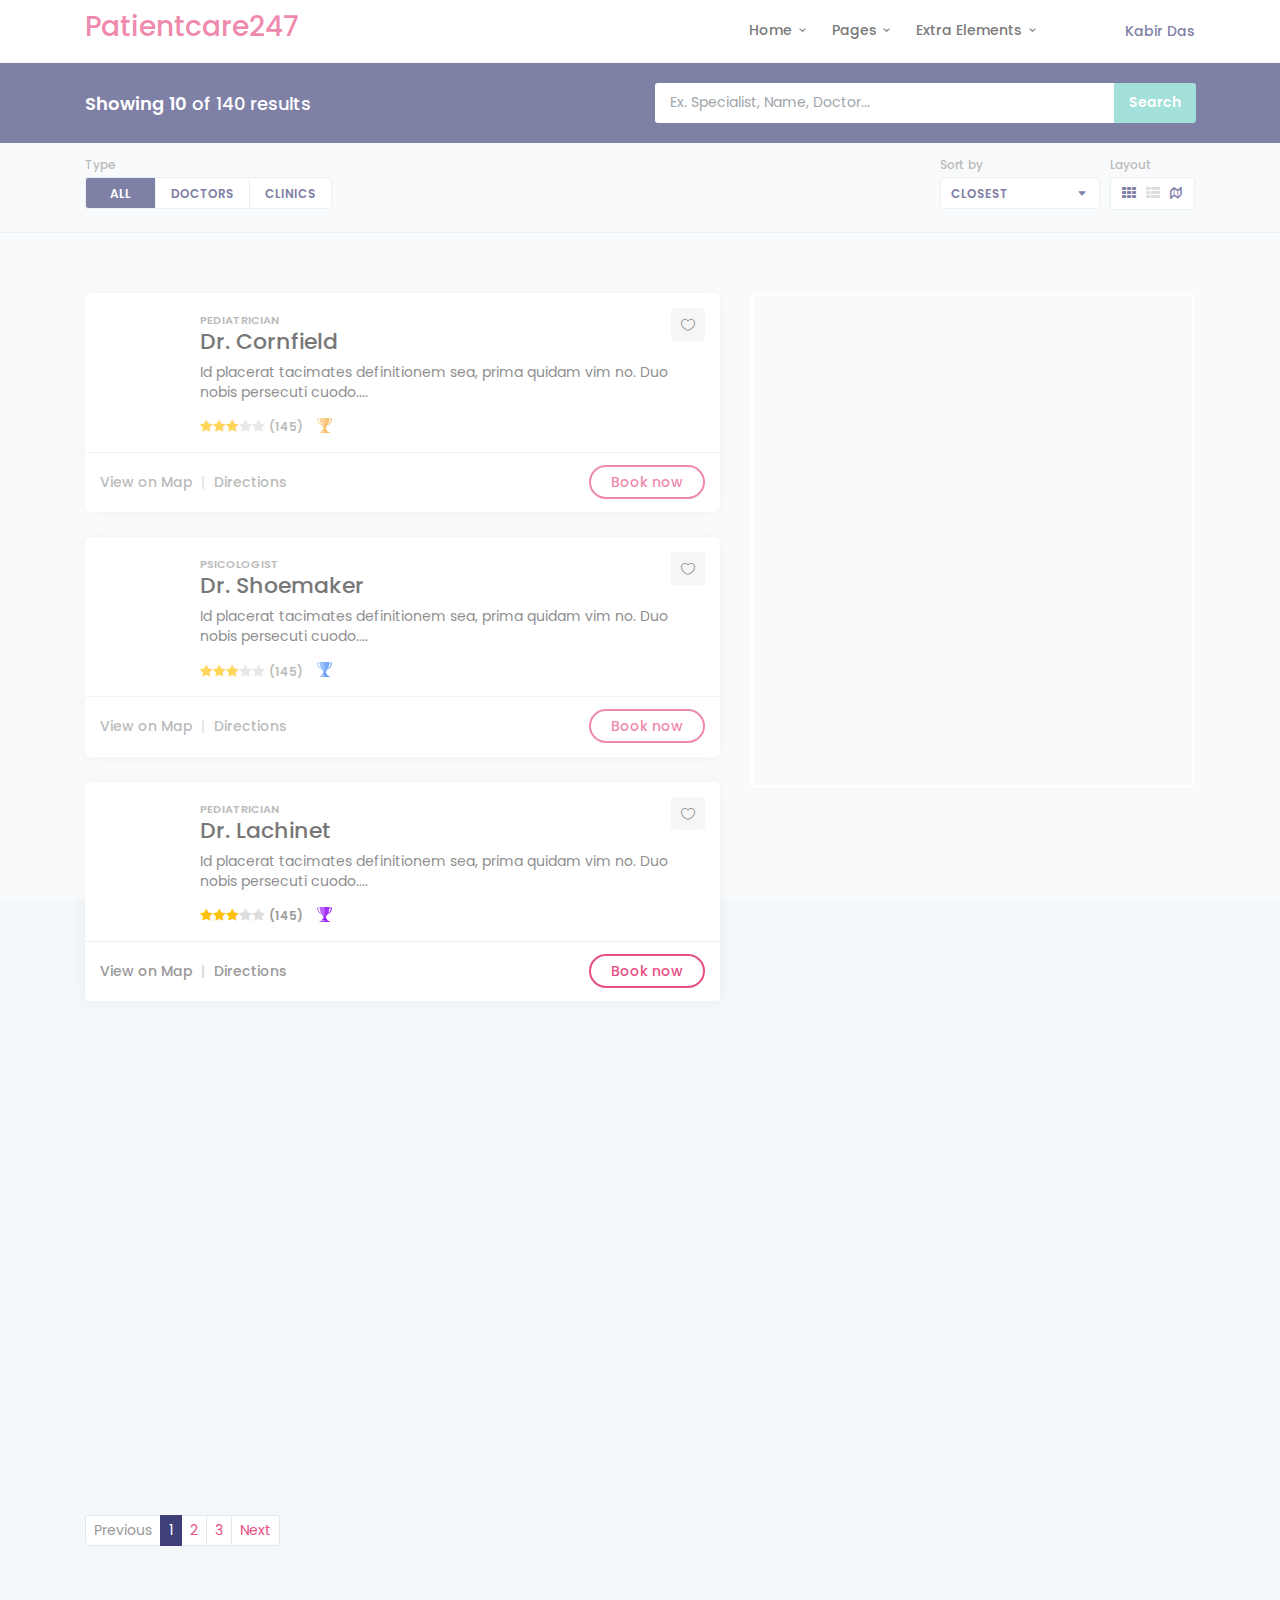
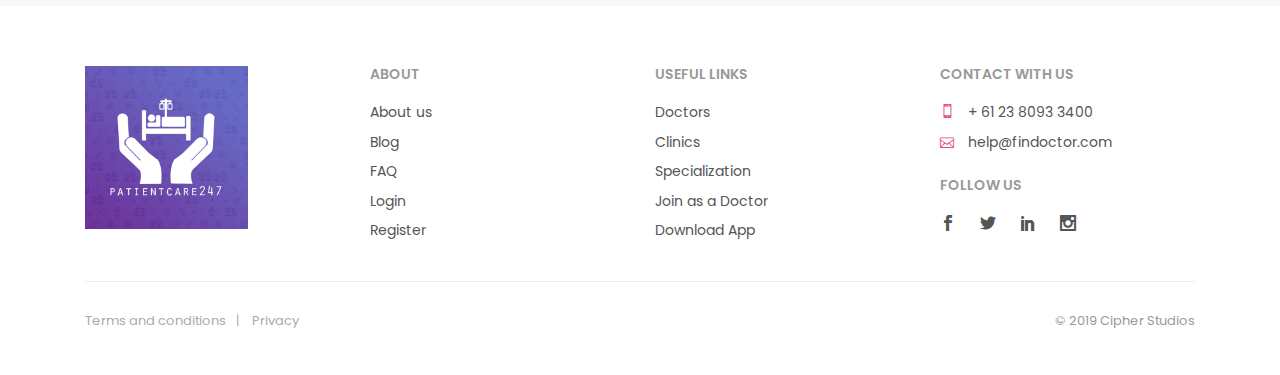
==== commit fcbc42d9: "added list" ====
--- a/list.html
+++ b/list.html
@@ -7,7 +7,7 @@
 	<meta name="viewport" content="width=device-width, initial-scale=1, shrink-to-fit=no">
 	<meta name="description" content="Find easily a doctor and book online an appointment">
 	<meta name="author" content="Ansonika">
-	<title>FINDOCTOR - Find easily a doctor and book online an appointment</title>
+	<title>Patientcare247 - Find easily a doctor and book online an appointment</title>
 
 	<!-- Favicons-->
 	<link rel="shortcut icon" href="img/favicon.ico" type="image/x-icon">
@@ -45,9 +45,12 @@
 		<div class="container">
 			<div class="row">
 				<div class="col-lg-3 col-6">
-					<div id="logo">
+					<!-- <div id="logo">
 						<a href="index.html" title="Findoctor"><img src="img/logo.png" data-retina="true" alt="" width="163" height="36"></a>
-					</div>
+					</div> -->
+
+					<h3><a href="index.html" title="Findoctor">Patientcare247</a></h3>
+
 				</div>
 				<nav class="col-lg-9 col-6">
 					<a class="cmn-toggle-switch cmn-toggle-switch__htx open_close" href="#0"><span>Menu mobile</span></a>
@@ -55,7 +58,7 @@
 						<li id="user">
 							<a href="#0">
 								<figure><img src="http://via.placeholder.com/150x150.jpg" alt=""></figure>
-								Jhon Smith
+								Kabir Das
 							</a>
 						</li>
 					</ul>
@@ -63,18 +66,18 @@
 						<ul>
 							<li class="submenu">
 								<a href="#0" class="show-submenu">Home<i class="icon-down-open-mini"></i></a>
-								<ul>
+								<!-- <ul>
 									<li><a href="index.html">Home Default</a></li>
 									<li><a href="index-2.html">Home Version 2</a></li>
 									<li><a href="index-3.html">Home Version 3</a></li>
 									<li><a href="index-4.html">Home Version 4</a></li>
                                     <li><a href="index-6.html">Revolution Slider</a></li>
 									<li><a href="index-5.html">With Cookie Bar (EU law)</a></li>
-								</ul>
+								</ul> -->
 							</li>
 							<li class="submenu">
 								<a href="#0" class="show-submenu">Pages<i class="icon-down-open-mini"></i></a>
-								<ul>
+								<!-- <ul>
 									<li><a href="list.html">List page</a></li>
 									<li><a href="grid-list.html">List grid page</a></li>
 									<li><a href="list-map.html">List map page</a></li>
@@ -88,11 +91,11 @@
 									<li><a href="register-doctor.html">Register Doctor</a></li>
 									<li><a href="register.html">Register</a></li>
 									<li><a href="contacts.html">Contacts</a></li>
-								</ul>
+								</ul> -->
 							</li>
 							<li class="submenu">
 								<a href="#0" class="show-submenu">Extra Elements<i class="icon-down-open-mini"></i></a>
-								<ul>
+								<!-- <ul>
                                 	<li><a href="detail-page-working-booking.html">Detail working booking</a></li>
                                     <li><a href="booking-page.html">Booking page</a></li>
                                     <li><a href="confirm.html">Confirm page</a></li>
@@ -105,9 +108,9 @@
 									<li><a href="icon-pack-2.html">Icon pack 2</a></li>
 									<li><a href="icon-pack-3.html">Icon pack 3</a></li>
 									<li><a href="404.html">404 page</a></li>
-								</ul>
-							</li>
-							<li><a href="#0">Buy this template</a></li>
+								</ul> -->
+							</li>
+							<!-- <li><a href="#0">Buy this template</a></li> -->
 						</ul>
 					</div>
 					<!-- /main-menu -->
@@ -356,7 +359,7 @@
 					</ul>
 				</div>
 				<div class="col-md-4">
-					<div id="copy">© 2017 Findoctor</div>
+					<div id="copy">© 2019 Cipher Studios</div>
 				</div>
 			</div>
 		</div>
